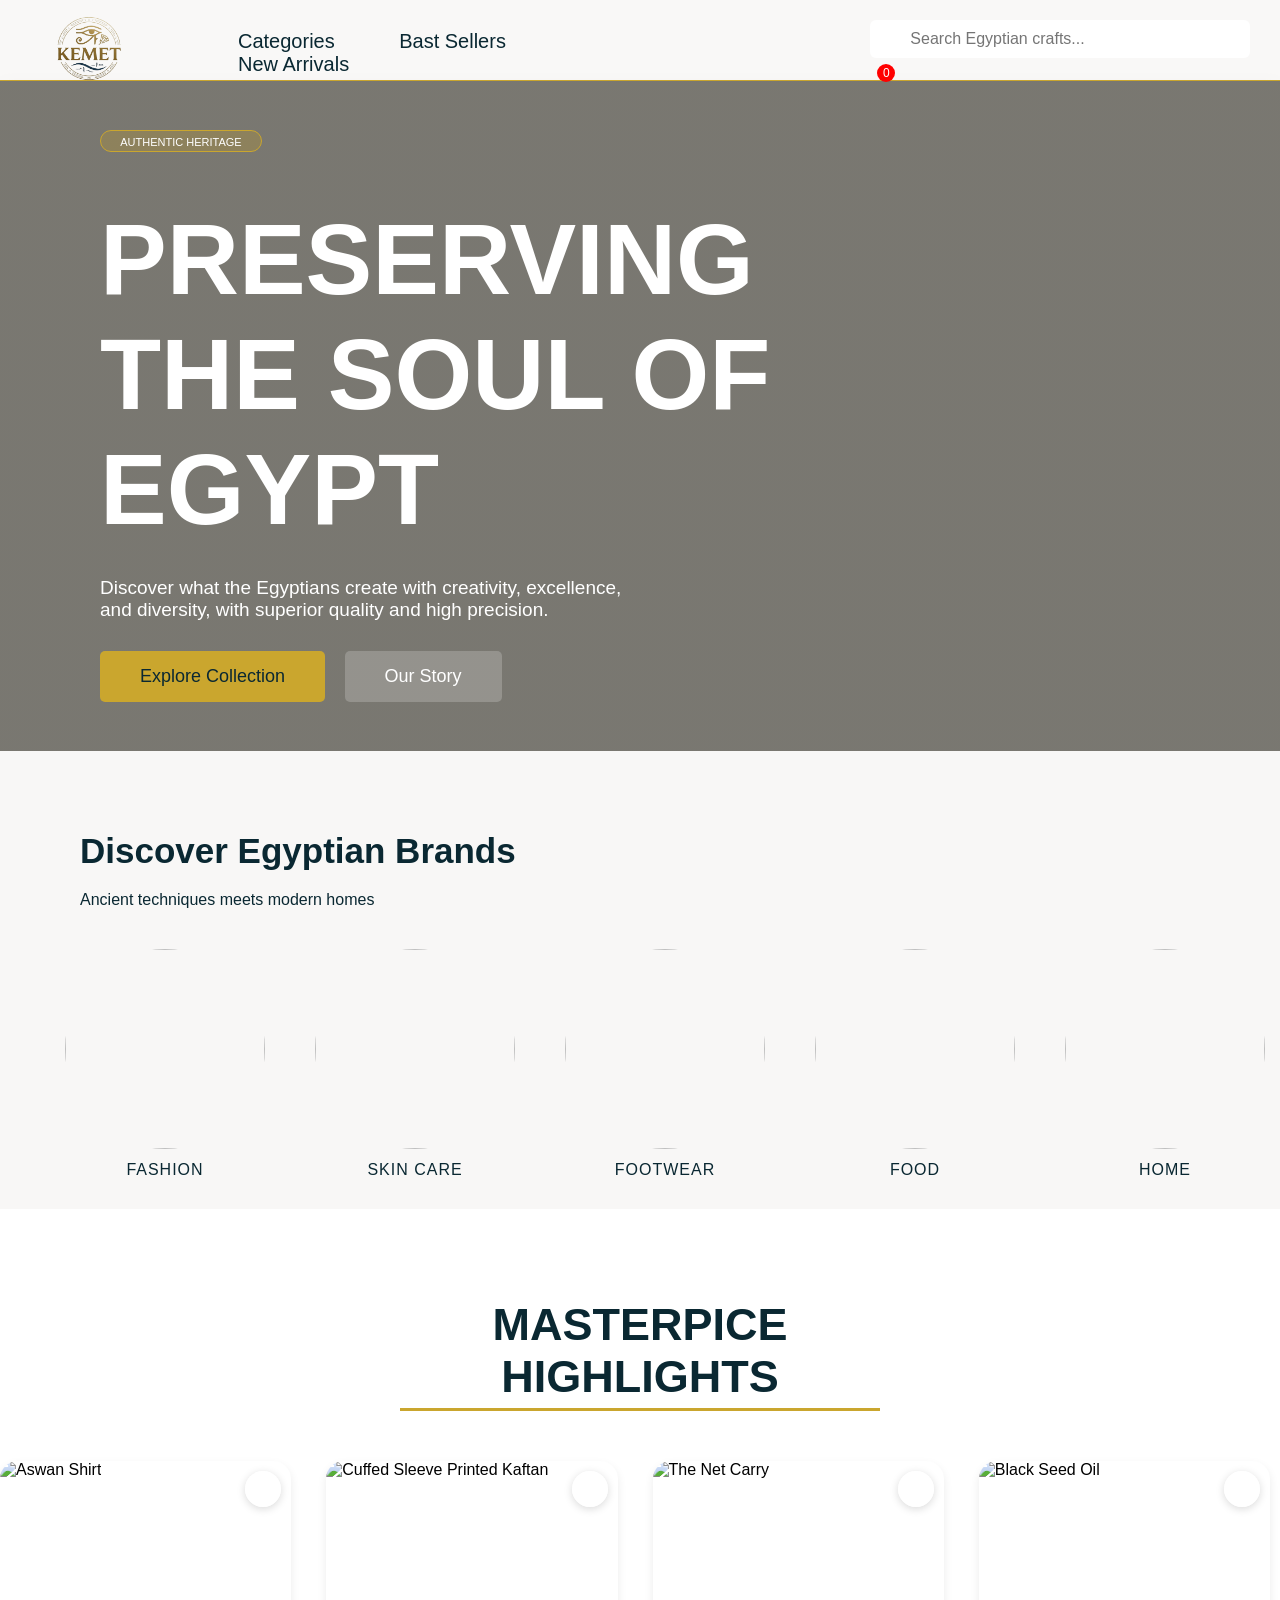
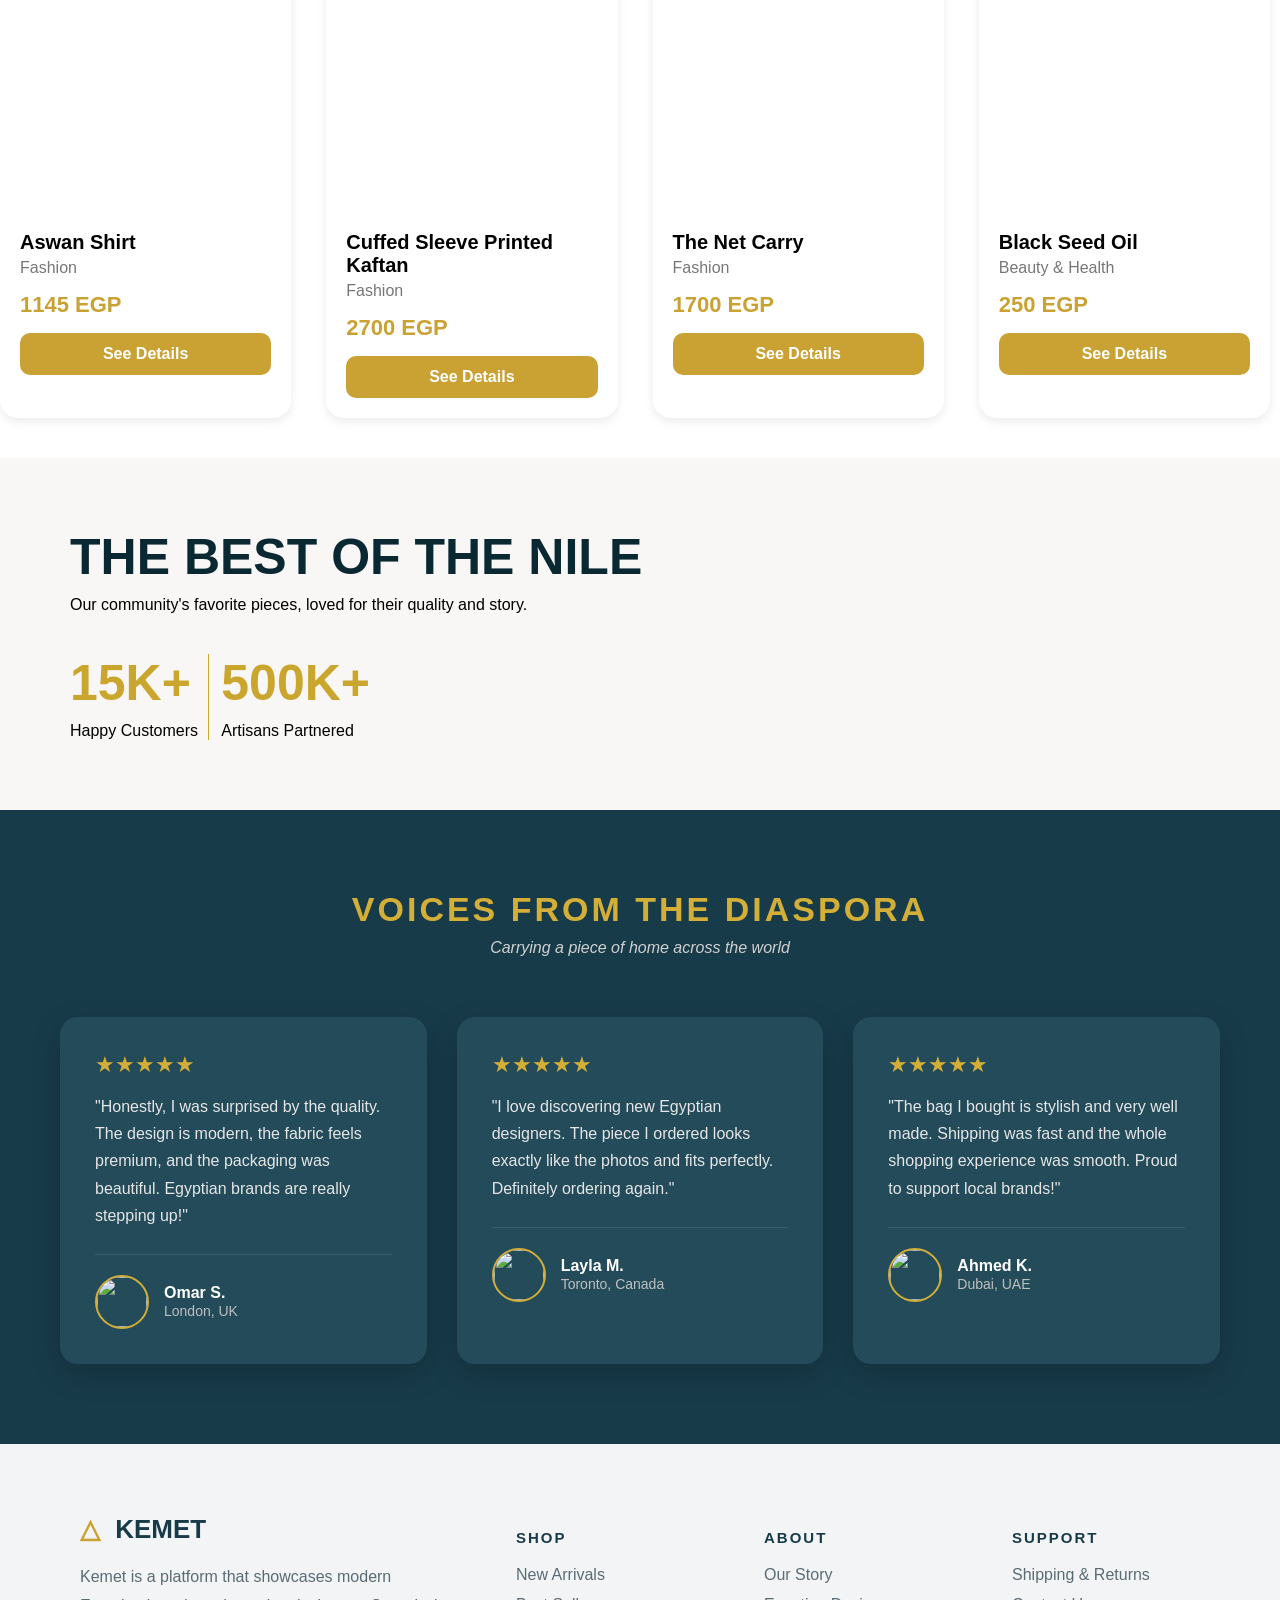
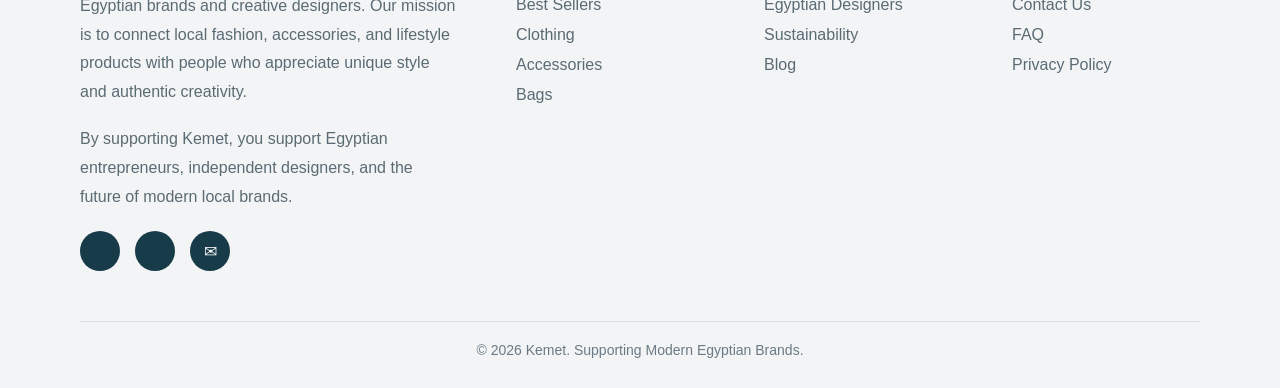
==== HTMLs/index.html @ b47999d3 "link wish list with home" ====
<!DOCTYPE html>
<html lang="en">

<head>
    <meta charset="UTF-8">
    <meta name="viewport" content="width=device-width, initial-scale=1.0">
    <title>KEMET</title>
    <link rel="stylesheet" href="/CSSs/home-page.css">
    <link rel='stylesheet'
        href='https://cdn-uicons.flaticon.com/4.0.0/uicons-regular-rounded/css/uicons-regular-rounded.css'>
    <link rel="stylesheet" href="https://cdnjs.cloudflare.com/ajax/libs/font-awesome/7.0.1/css/all.min.css"
        integrity="sha512-2SwdPD6INVrV/lHTZbO2nodKhrnDdJK9/kg2XD1r9uGqPo1cUbujc+IYdlYdEErWNu69gVcYgdxlmVmzTWnetw=="
        crossorigin="anonymous" referrerpolicy="no-referrer" />
</head>

<body>
    <nav class="navbar">
        <ul class="logo">
            <li><img src="/ASSESTs/555.png" alt="logo"></li>
        </ul>
        <ul class="menu">
            <li><a href="#categories">Categories</a></li>
            <li><a href="#masterpice-id">Bast Sellers</a></li>
            <li><a href="/HTMLs/newArrivals.html">New Arrivals</a></li>
        </ul>
        <ul class="icon">
            <li class="search">
                <i class="fi fi-rr-search"></i>
                <input type="text" placeholder="Search Egyptian crafts...">
            </li>
            <li class="favorite">
                <a href="/HTMLs/whishlistPage.html" class="icon-link">
                    <i class="fi fi-rr-heart"></i>
                    <span id="wishlist-count">0</span>
                </a>
            </li>
            <li class="shopping_cart">
                <a href="/HTMLs/" class="icon-link">
                    <i class="fi fi-rr-shopping-cart"></i>
                    <!-- <span id="wishlist-count">0</span> -->
                </a>
            </li>
        </ul>
    </nav>
    <main>
        <section class="hero">
            <div class="hero-content">
                <p class="hero-p1">AUTHENTIC HERITAGE</p>
                <h1>PRESERVING <br> THE SOUL OF <br> EGYPT</h1>
                <p class="hero-p2">
                    Discover what the Egyptians create with creativity, excellence,<br>
                    and diversity, with superior quality and high precision.
                </p>
                <a href="/HTMLs/Product.html"><button class="primary-btn">Explore Collection </button></a>
                <a href="/HTMLs/AboutUs.html"><button class="secondary-btn">Our Story</button></a>
            </div>
        </section>
        <section class="category" id="categories">
            <div class="category-section-content">
                <div class="category-text">
                    <h3>Discover Egyptian Brands</h3>
                    <div class="category-content">
                        <p>Ancient techniques meets modern homes</p>
                    </div>
                </div>

                <div class="category-img" id="slider">
                    <div class="item">
                        <div class="img-box">
                            <img src="" alt="" id="fashion-category">
                        </div>
                        <p>FASHION</p>
                    </div>
                    <div class="item">
                        <div class="img-box">
                            <img src="" alt="" id="skincare-category">
                        </div>
                        <p>SKIN CARE</p>
                    </div>
                    <div class="item">
                        <div class="img-box">
                            <img src="" alt="" id="footwear-category">
                        </div>
                        <p>FOOTWEAR</p>
                    </div>
                    <div class="item">
                        <div class="img-box">
                            <img src="" alt="" id="food-category">
                        </div>
                        <p>FOOD</p>
                    </div>
                    <div class="item">
                        <div class="img-box">
                            <img src="" alt="" id="home-category">
                        </div>
                        <p>HOME</p>
                    </div>
                </div>
            </div>
        </section>
        <section class="masterpice-section" id="masterpice-id">
            <div class="masterpice-content">
                <h2>MASTERPICE HIGHLIGHTS</h2>
                <div id="products" class="products"></div>
            </div>
        </section>
        <section class="our-services">
            <div class="rate-product">
                <h2>THE BEST OF THE NILE</h2>
                <p>Our community's favorite pieces, loved for their quality and story.</p>
                <div class="number-of-services">
                    <div class="happy-customers">
                        <h2>15K+</h2>
                        <p>Happy Customers</p>
                    </div>
                    <div class="artisans-parnerd">
                        <h2>500K+</h2>
                        <p>Artisans Partnered</p>
                    </div>
                </div>
            </div>
        </section>
        <section class="testimonials">

            <div class="testimonials-header">
                <h2>VOICES FROM THE DIASPORA</h2>
                <p>Carrying a piece of home across the world</p>
            </div>
            <div class="testimonials-container">
                <div class="testimonial-card">
                    <div class="stars">★★★★★</div>
                    <p class="review">
                        "Honestly, I was surprised by the quality. The design is modern,
                        the fabric feels premium, and the packaging was beautiful.
                        Egyptian brands are really stepping up!"
                    </p>
                    <div class="user">
                        <img src="https://randomuser.me/api/portraits/men/32.jpg">
                        <div>
                            <h4>Omar S.</h4>
                            <span>London, UK</span>
                        </div>
                    </div>
                </div>
                <div class="testimonial-card">
                    <div class="stars">★★★★★</div>
                    <p class="review">
                        "I love discovering new Egyptian designers. The piece I ordered
                        looks exactly like the photos and fits perfectly.
                        Definitely ordering again."
                    </p>
                    <div class="user">
                        <img src="https://randomuser.me/api/portraits/women/44.jpg">
                        <div>
                            <h4>Layla M.</h4>
                            <span>Toronto, Canada</span>
                        </div>
                    </div>
                </div>
                <div class="testimonial-card">
                    <div class="stars">★★★★★</div>
                    <p class="review">
                        "The bag I bought is stylish and very well made.
                        Shipping was fast and the whole shopping experience
                        was smooth. Proud to support local brands!"
                    </p>
                    <div class="user">
                        <img src="https://randomuser.me/api/portraits/men/75.jpg">
                        <div>
                            <h4>Ahmed K.</h4>
                            <span>Dubai, UAE</span>
                        </div>
                    </div>
                </div>
            </div>
        </section>
    </main>
    <footer class="footer">
        <div class="footer-container">
            <div class="footer-brand">
                <h2 class="logo">
                    <span class="logo-icon">△</span>
                    KEMET
                </h2>
                <p>
                    Kemet is a platform that showcases modern Egyptian brands
                    and creative designers. Our mission is to connect local
                    fashion, accessories, and lifestyle products with people
                    who appreciate unique style and authentic creativity.
                </p>
                <p>
                    By supporting Kemet, you support Egyptian entrepreneurs,
                    independent designers, and the future of modern local brands.
                </p>
                <div class="social-icons">
                    <a href="#"><i class="fa-brands fa-facebook"></i></a>
                    <a href="#"><i class="fa-brands fa-instagram"></i></a>
                    <a href="#">✉</a>
                </div>
            </div>
            <div class="footer-links">
                <h3>SHOP</h3>
                <a href="#">New Arrivals</a>
                <a href="#">Best Sellers</a>
                <a href="#">Clothing</a>
                <a href="#">Accessories</a>
                <a href="#">Bags</a>
            </div>
            <div class="footer-links">
                <h3>ABOUT</h3>
                <a href="#">Our Story</a>
                <a href="#">Egyptian Designers</a>
                <a href="#">Sustainability</a>
                <a href="#">Blog</a>
            </div>
            <div class="footer-links">
                <h3>SUPPORT</h3>
                <a href="#">Shipping & Returns</a>
                <a href="#">Contact Us</a>
                <a href="#">FAQ</a>
                <a href="#">Privacy Policy</a>
            </div>
        </div>
        <div class="footer-bottom">
            © 2026 Kemet. Supporting Modern Egyptian Brands.
        </div>
    </footer>

    <script src=""></script>

    <script src="/SCRIPTs/whishlist.js"></script>
    <script src="/SCRIPTs/home-page.js"></script>
</body>

</html>
---- CSSs/home-page.css ----
* {
    margin: 0px;
    padding: 0px;
    font-family: Manrope, sans-serif;
}

.navbar {
    position: sticky;
    top: 0;
    z-index: 1000;
    display: flex;
    width: 100%;
    height: 80px;
    justify-content: flex-start;
    border-bottom: .1px solid #CAA62E;
    background: rgba(248, 247, 246, 0.8);
    backdrop-filter: blur(6px);
    -webkit-backdrop-filter: blur(6px);
}

.navbar ul {

    list-style: none;
}

.navbar li {
    display: inline-block;
}

.navbar img {
    width: 178px;
}

.menu {
    padding-top: 30px;
}

.menu li {
    margin-left: 60px;
    font-size: 20px;
    cursor: pointer;
}

.menu a {
    text-decoration: none;
    color: rgba(10, 40, 50);

    &:hover {
        color: #CAA62E;
    }
}

.icon {
    padding-top: 20px;
    margin-left: 200px;
}

.search {
    position: relative;
}

.search i {
    position: absolute;
    margin: 11px 10px;
    font-size: 16px;
    color: #757579;
}

.search input {
    padding: 10px 40px 10px 40px;
    outline: none;
    border: none;
    border-radius: 6px;
    font-size: 16px;
    width: 300px;

    &:focus {
        border: 1px solid #CAA62E;
    }
}

.favorite {
    padding: 0px 15px 0px;
    cursor: pointer;
    font-size: 22px;

    &:hover {
        color: #CAA62E;
    }
}

.icon-link {
    text-decoration: none;
    color: black;
    position: relative;
    font-size: 24px;
    cursor: pointer;
}

#wishlist-count{
    position: absolute;
    top: -8px;
    right: -10px;

    background: red;
    color: white;

    width: 18px;
    height: 18px;

    font-size: 12px;
    border-radius: 50%;

    display: flex;
    align-items: center;
    justify-content: center;
}

.shopping_cart {
    cursor: pointer;
    font-size: 22px;

    &:hover {
        color: #CAA62E;
    }
}

.hero {
    background: linear-gradient(rgba(32, 29, 18, 0.6),
            rgba(32, 29, 18, 0.6)),
        url('https://lh3.googleusercontent.com/aida-public/[base64]');
    background-size: cover;
    background-position: center;
    display: flex;
    align-items: center;
    color: white;
    width: 100%;
    height: 670px;
}

.hero-content {
    padding-left: 100px;
}

.hero-p1 {
    display: inline-block;
    border: 0.8px solid #CAA62E;
    padding: 5px;
    font-size: 11px;
    margin-bottom: 50px;
    border-radius: 20px;
    background: rgba(218, 170, 13, 0.2);
    height: 10px;
    width: 150px;
    text-align: center;
}

.hero-content h1 {
    font-size: 100px;
}

.hero-p2 {
    padding: 30px 0px 30px 0px;
    font-size: 19px;
}

.primary-btn {
    padding: 15px 40px;
    background: #CAA62E;
    border: none;
    border-radius: 5px;
    color: rgba(10, 40, 50);
    margin-right: 15px;
    font-size: 18px;

    &:hover {
        box-shadow: 1px 1px 8px #CAA62E;
    }
}

.secondary-btn {
    padding: 15px 40px;
    background: rgba(255, 255, 255, 0.2);
    border: none;
    border-radius: 5px;
    font-size: 18px;
    color: white;

    &:hover {
        background: rgba(255, 255, 255, 0.4);
    }
}

.category {
    width: 100%;
    color: rgba(10, 40, 50);
    background: #F8F7F6;
    padding-block: 30px;
}

.category-text {
    padding: 50px 80px 20px 80px;
}

.category-text h3 {
    font-size: 35px;
}

.category-content {
    display: flex;
    justify-content: space-between;
    padding-top: 20px;
}

.category-img {
    display: flex;
    gap: 35px;
    overflow-x: auto;
    scroll-behavior: smooth;
    padding-left: 50px;
    justify-content: space-evenly;
}

.category-img::-webkit-scrollbar {
    display: none;
}

.item {
    padding-top: 20px;
    text-align: center;
    cursor: pointer;
    transition: 0.3s;
}

.img-box {
    width: 200px;
    height: 200px;
    border-radius: 50%;
    overflow: hidden;
    margin: auto;
    position: relative;
    transition: 0.3s;
}

.img-box img {
    width: 100%;
    height: 100%;
    object-fit: cover;
    transition: 0.4s ease;
}

.item:hover {
    transform: translateY(-6px);
    color: #CAA62E;
}

.item:hover .img-box {
    box-shadow: 0 10px 25px rgba(0, 0, 0, 0.2);
}

.item:hover img {
    transform: scale(1.2);
}

.item:hover .img-box::after {
    opacity: 1;
    transform: scale(1);
}

.item p {
    margin-top: 12px;
    font-weight: 500;
    letter-spacing: 1px;
}

.masterpice-content {
    padding: 40px 0;
}

.card {
    margin-right: 10px;
    background: white;
    border-radius: 18px;
    overflow: hidden;
    box-shadow: 0 4px 10px rgba(0, 0, 0, 0.08);
    transition: all .3s ease;
}

.card:hover {
    transform: translateY(-8px);
    box-shadow: 0 15px 35px rgba(0, 0, 0, 0.15);
}

.card-img {
    position: relative;
    height: 350px;
    overflow: hidden;
}

.card-img img {
    width: 100%;
    height: 100%;
    object-fit: cover;
}

.wishlist-btn {
    position: absolute;
    top: 10px;
    right: 10px;

    background: rgba(255, 255, 255, 0.9);
    border: none;
    border-radius: 50%;

    width: 36px;
    height: 36px;

    display: flex;
    align-items: center;
    justify-content: center;

    cursor: pointer;

    box-shadow: 0 2px 8px rgba(0, 0, 0, 0.15);

    transition: all 0.25s ease;
}

.wishlist-btn i {
    font-size: 18px;
    color: #444;
    transition: transform 0.2s ease, color 0.2s ease;
}

.wishlist-btn:hover {
    transform: scale(1.1);
}

.wishlist-btn:hover i {
    color: #e63946;
}

.wishlist-btn.active i {
    color: #e63946;
}

.wishlist-btn.animate i {
    animation: heartPop 0.4s ease;
}

@keyframes heartPop {

    0% {
        transform: scale(1);
    }

    50% {
        transform: scale(1.5);
    }

    100% {
        transform: scale(1);
    }
}

.card-body {
    padding: 20px;
}

.card-body h3 {
    margin: 0;
    font-size: 20px;
}

.category-product {
    color: #777;
    margin: 5px 0 15px;
}



.price {
    color: #caa233;
    font-size: 22px;
    font-weight: bold;
}

.cart-btn {
    width: 100%;
    margin-top: 15px;
    padding: 12px;
    background: #caa233;
    color: white;
    border: none;
    border-radius: 10px;
    font-size: 16px;
    cursor: pointer;
    font-weight: bold;
}

.cart-btn:hover {
    background: #b8942a;
}

.products-header {
    text-align: center;
    padding-bottom: 25px;
}

.products-header h1 {
    font-size: 28px;
}

.products {
    display: grid;
    grid-template-columns: repeat(4, 1fr);
    gap: 25px;
}

.masterpice-content h2 {
    text-align: center;
    font-size: 45px;
    margin: 50px 400px 50px 400px;
    color: rgb(10, 40, 50);
    border-bottom: 3px solid #CAA62E;
    padding-bottom: 5px;
}

html {
    scroll-behavior: smooth;
}

.our-services {
    background: #F8F7F6;
    padding: 70px;
}

.rate-product h2 {
    color: rgb(10, 40, 50);
    font-size: 50px;
    margin-bottom: 10px;
}

.number-of-services {
    width: 300px;
    display: flex;
    justify-content: space-between;
    margin-top: 40px;
}

.happy-customers {
    padding-right: 10px;
    border-right: 1px solid #CAA62E;
}

.number-of-services h2 {
    color: #CAA62E;
}

.testimonials {
    background: #183B4A;
    padding: 80px 60px;
    color: white;
}


.testimonials-header {
    text-align: center;
    margin-bottom: 60px;
}

.testimonials-header h2 {
    color: #d4af37;
    letter-spacing: 3px;
    font-size: 34px;
}

.testimonials-header p {
    margin-top: 10px;
    color: #d0d0d0;
    font-style: italic;
}

.testimonials-container {
    display: grid;
    grid-template-columns: repeat(3, 1fr);
    gap: 30px;
}


.testimonial-card {
    background: #234b5a;
    padding: 35px;
    border-radius: 18px;
    box-shadow: 0 10px 30px rgba(0, 0, 0, 0.2);
    transition: 0.3s;
}

.testimonial-card:hover {
    transform: translateY(-10px);
    box-shadow: 0 20px 40px rgba(0, 0, 0, 0.35);
}

.stars {
    color: #d4af37;
    font-size: 22px;
    margin-bottom: 15px;
}

.review {
    line-height: 1.7;
    color: #e6e6e6;
    margin-bottom: 25px;
}

.user {
    display: flex;
    align-items: center;
    gap: 15px;
    border-top: 1px solid rgba(255, 255, 255, 0.1);
    padding-top: 20px;
}

.user img {
    width: 50px;
    height: 50px;
    border-radius: 50%;
    border: 2px solid #d4af37;
}

.user h4 {
    margin: 0;
}

.user span {
    font-size: 14px;
    color: #bfbfbf;
}

.footer {
    background: #f2f4f5;
    padding: 70px 80px 30px 80px;
}

.footer-container {
    display: grid;
    grid-template-columns: 2fr 1fr 1fr 1fr;
    gap: 60px;
}

.logo {
    color: #183B4A;
    font-size: 26px;
}

.logo-icon {
    color: #caa233;
    margin-right: 8px;
}

.footer-brand p {
    color: #5b6b74;
    line-height: 1.8;
    margin: 18px 0;
}

.footer-links h3 {
    padding-top: 15px;
    color: #183B4A;
    margin-bottom: 20px;
    letter-spacing: 2px;
    font-size: 15px;
}

.footer-links a {
    display: block;
    color: #5b6b74;
    margin-bottom: 12px;
    text-decoration: none;
    transition: .3s;
}

.footer-links a:hover {
    color: #caa233;
    padding-left: 6px;
}

.social-icons {
    display: flex;
    gap: 15px;
    margin-top: 20px;
}

.social-icons a {
    width: 40px;
    height: 40px;
    background: #183B4A;
    color: white;
    display: flex;
    align-items: center;
    justify-content: center;
    border-radius: 50%;
    text-decoration: none;
    transition: .3s;
}

.social-icons a:hover {
    background: #caa233;
}

.footer-bottom {
    text-align: center;
    margin-top: 50px;
    padding-top: 20px;
    border-top: 1px solid #ddd;
    color: #6b7a84;
    font-size: 14px;
}
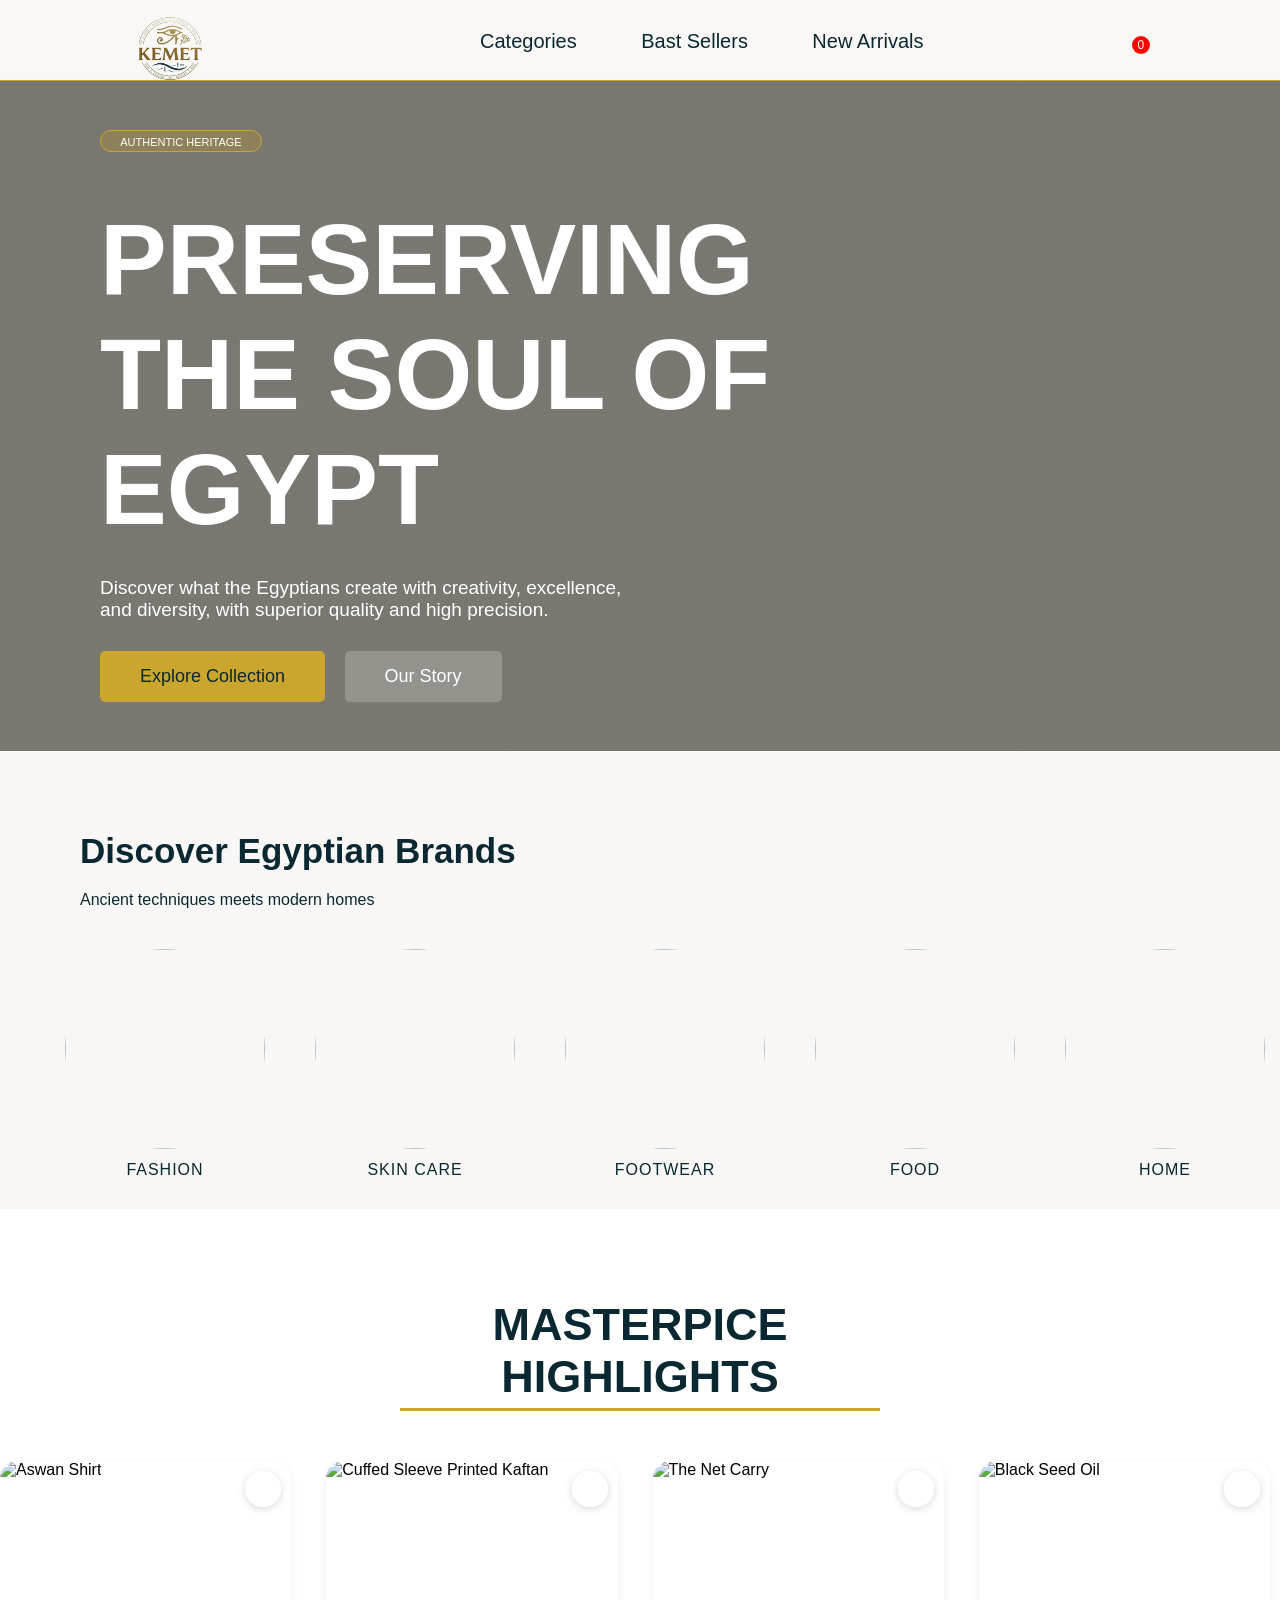
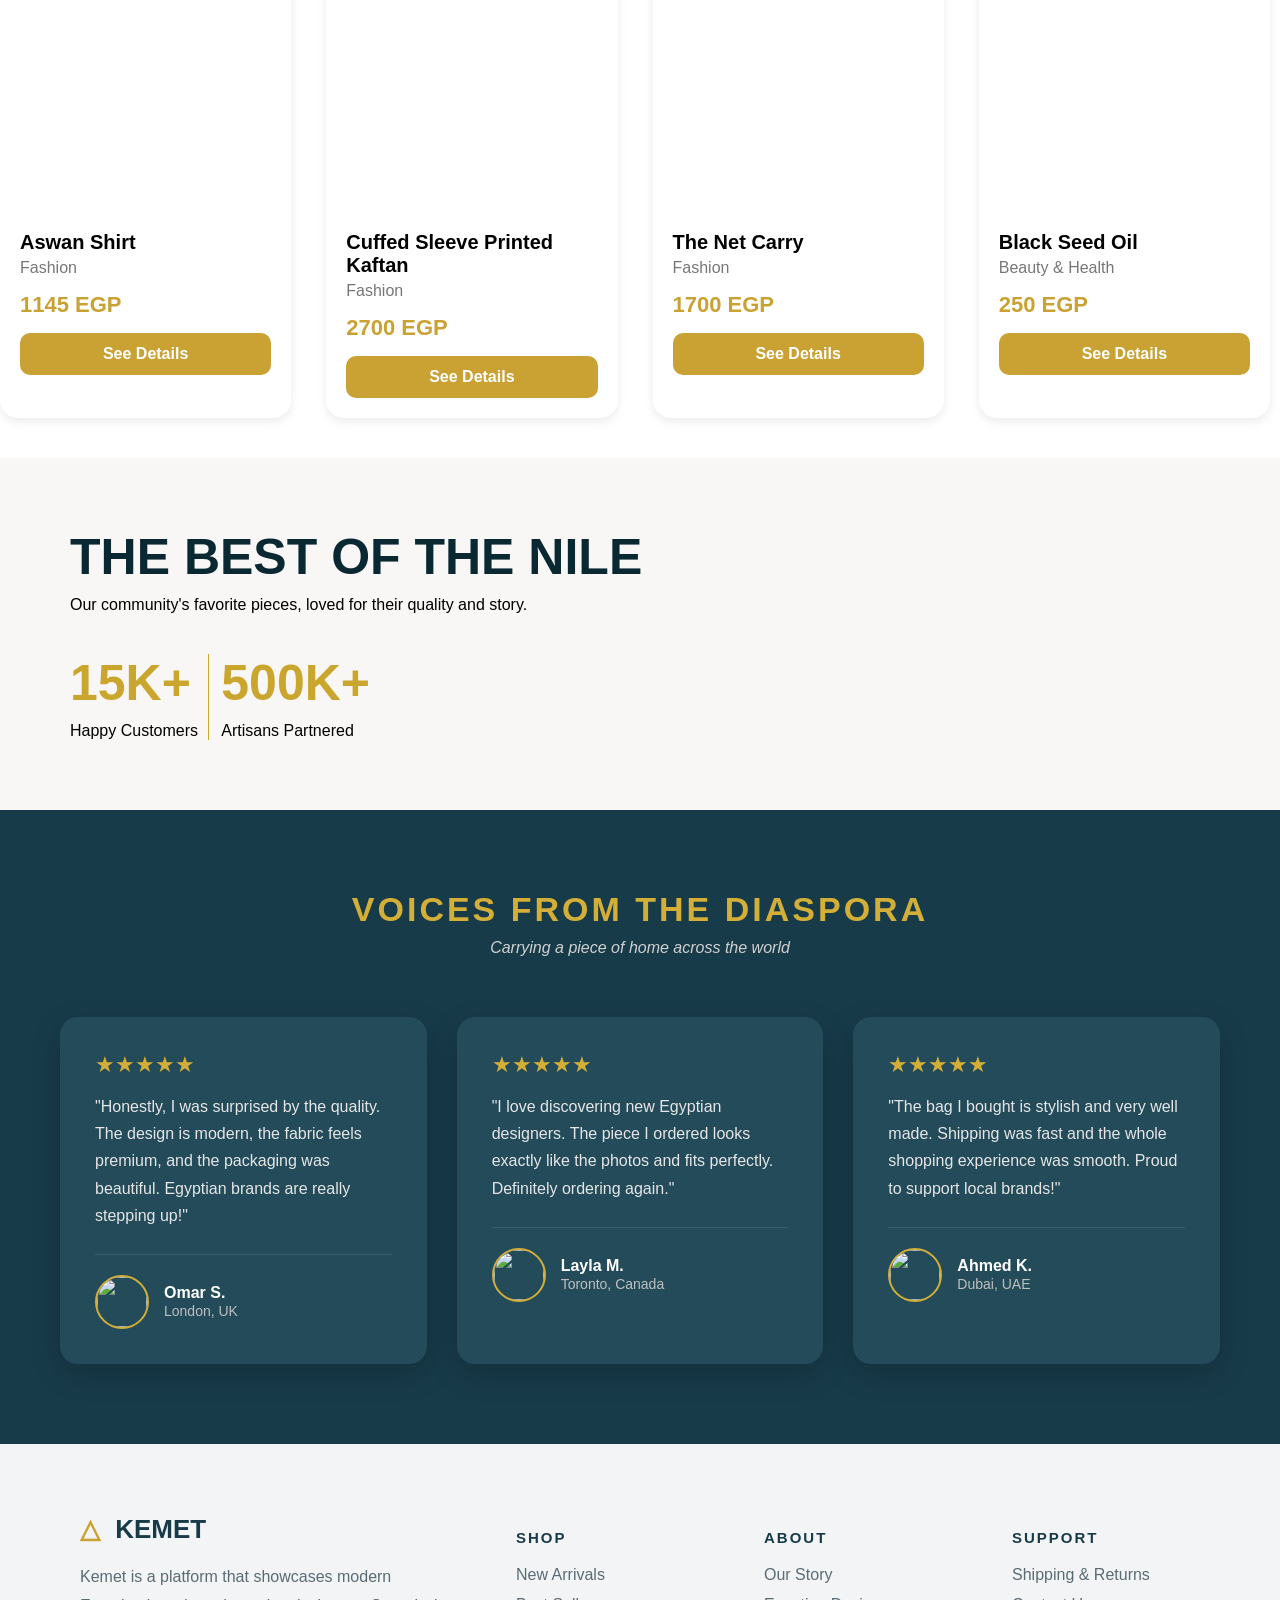
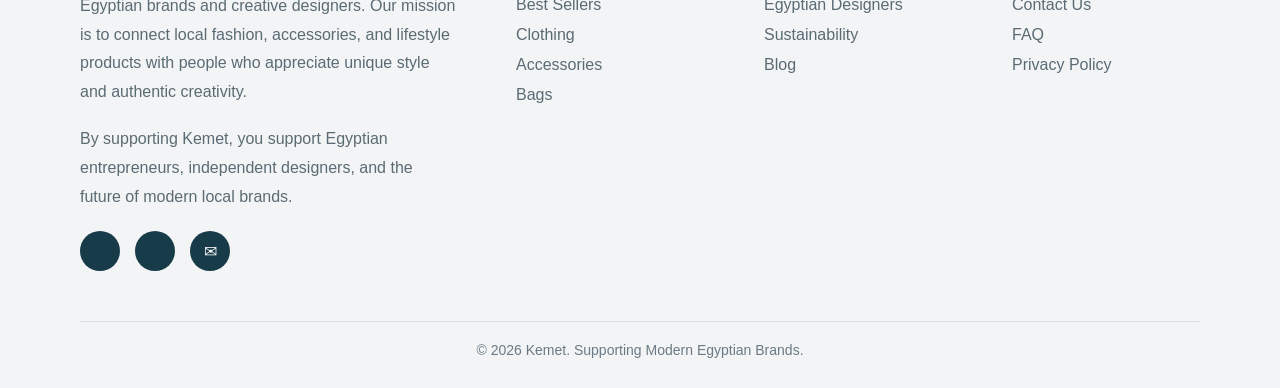
==== commit 5b072972: "edit new arrival page" ====
--- a/HTMLs/index.html
+++ b/HTMLs/index.html
@@ -24,10 +24,6 @@
             <li><a href="/HTMLs/newArrivals.html">New Arrivals</a></li>
         </ul>
         <ul class="icon">
-            <li class="search">
-                <i class="fi fi-rr-search"></i>
-                <input type="text" placeholder="Search Egyptian crafts...">
-            </li>
             <li class="favorite">
                 <a href="/HTMLs/whishlistPage.html" class="icon-link">
                     <i class="fi fi-rr-heart"></i>
--- a/CSSs/home-page.css
+++ b/CSSs/home-page.css
@@ -11,7 +11,7 @@
     display: flex;
     width: 100%;
     height: 80px;
-    justify-content: flex-start;
+    justify-content: space-around;
     border-bottom: .1px solid #CAA62E;
     background: rgba(248, 247, 246, 0.8);
     backdrop-filter: blur(6px);
@@ -51,36 +51,11 @@
 }
 
 .icon {
-    padding-top: 20px;
-    margin-left: 200px;
-}
-
-.search {
-    position: relative;
-}
-
-.search i {
-    position: absolute;
-    margin: 11px 10px;
-    font-size: 16px;
-    color: #757579;
-}
-
-.search input {
-    padding: 10px 40px 10px 40px;
-    outline: none;
-    border: none;
-    border-radius: 6px;
-    font-size: 16px;
-    width: 300px;
-
-    &:focus {
-        border: 1px solid #CAA62E;
-    }
+    padding-top: 30px;
 }
 
 .favorite {
-    padding: 0px 15px 0px;
+    padding: 0px 55px 0px;
     cursor: pointer;
     font-size: 22px;
 
@@ -97,7 +72,7 @@
     cursor: pointer;
 }
 
-#wishlist-count{
+#wishlist-count {
     position: absolute;
     top: -8px;
     right: -10px;
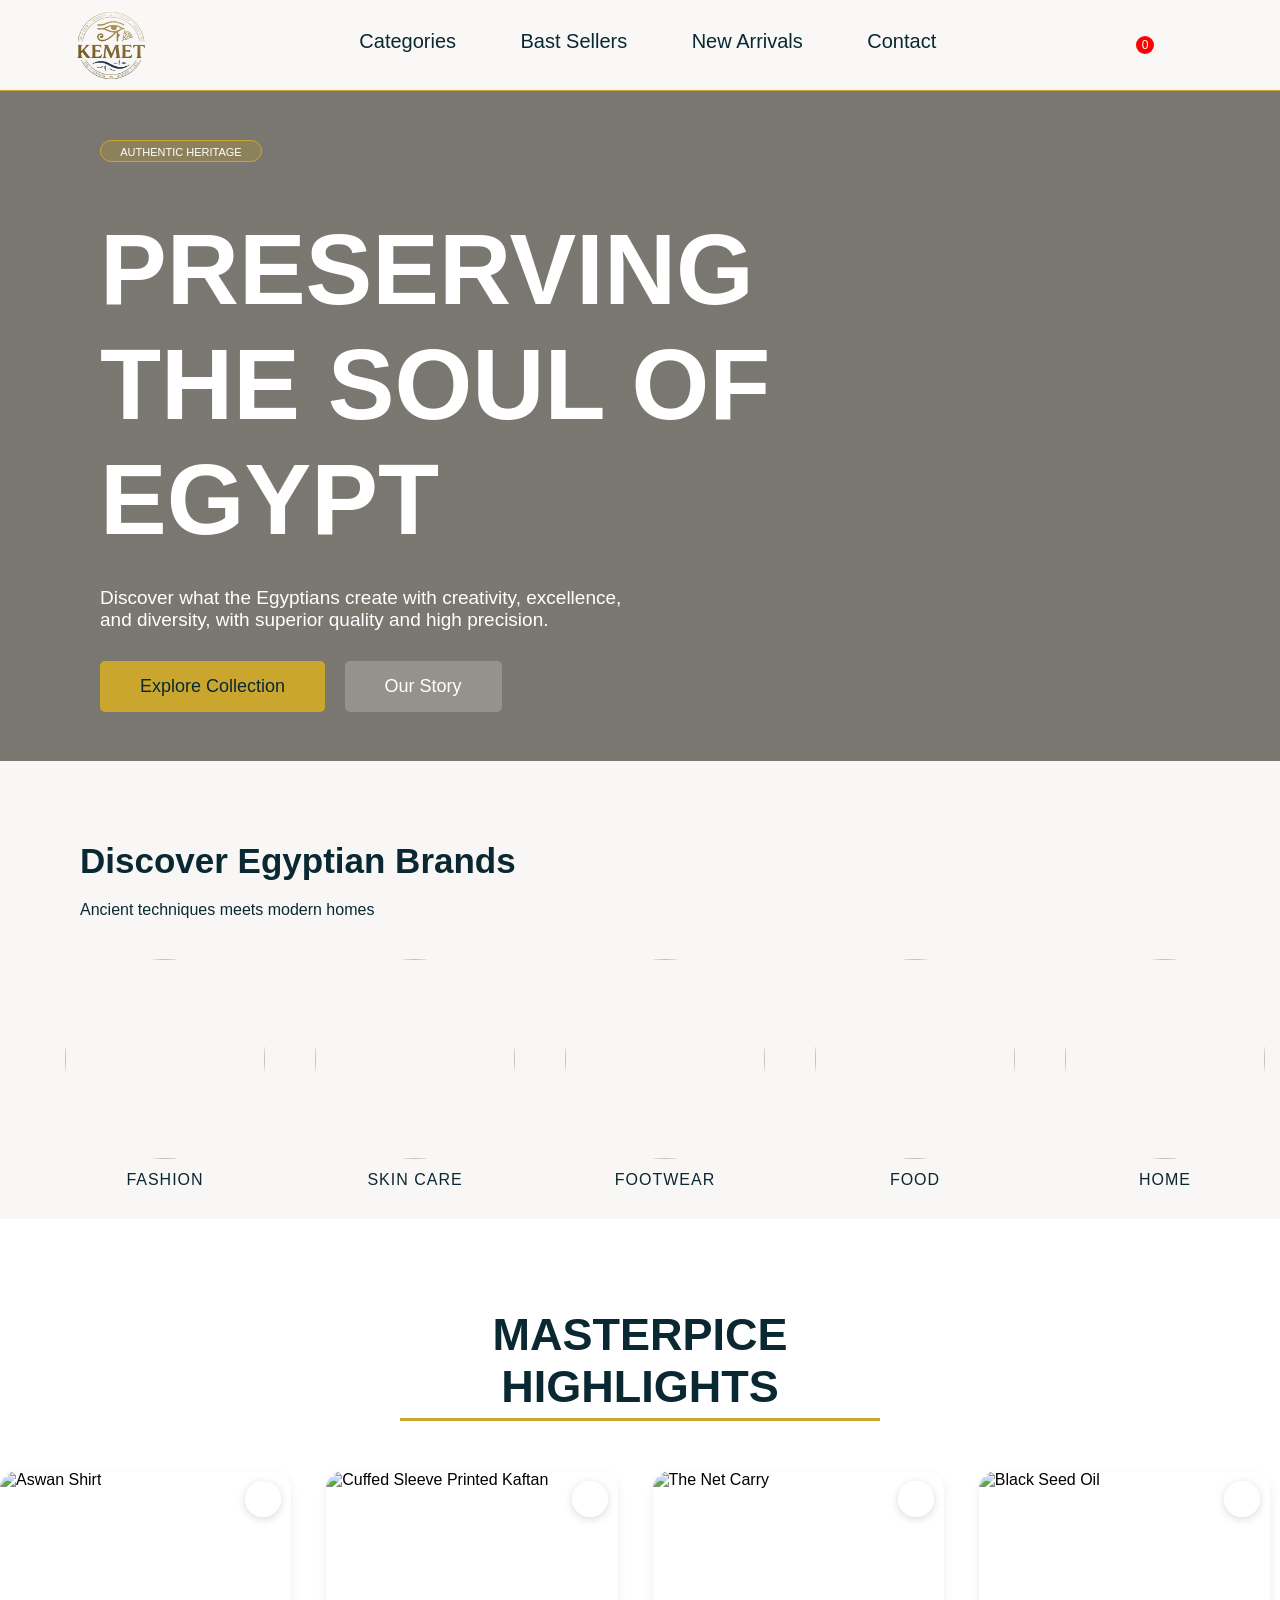
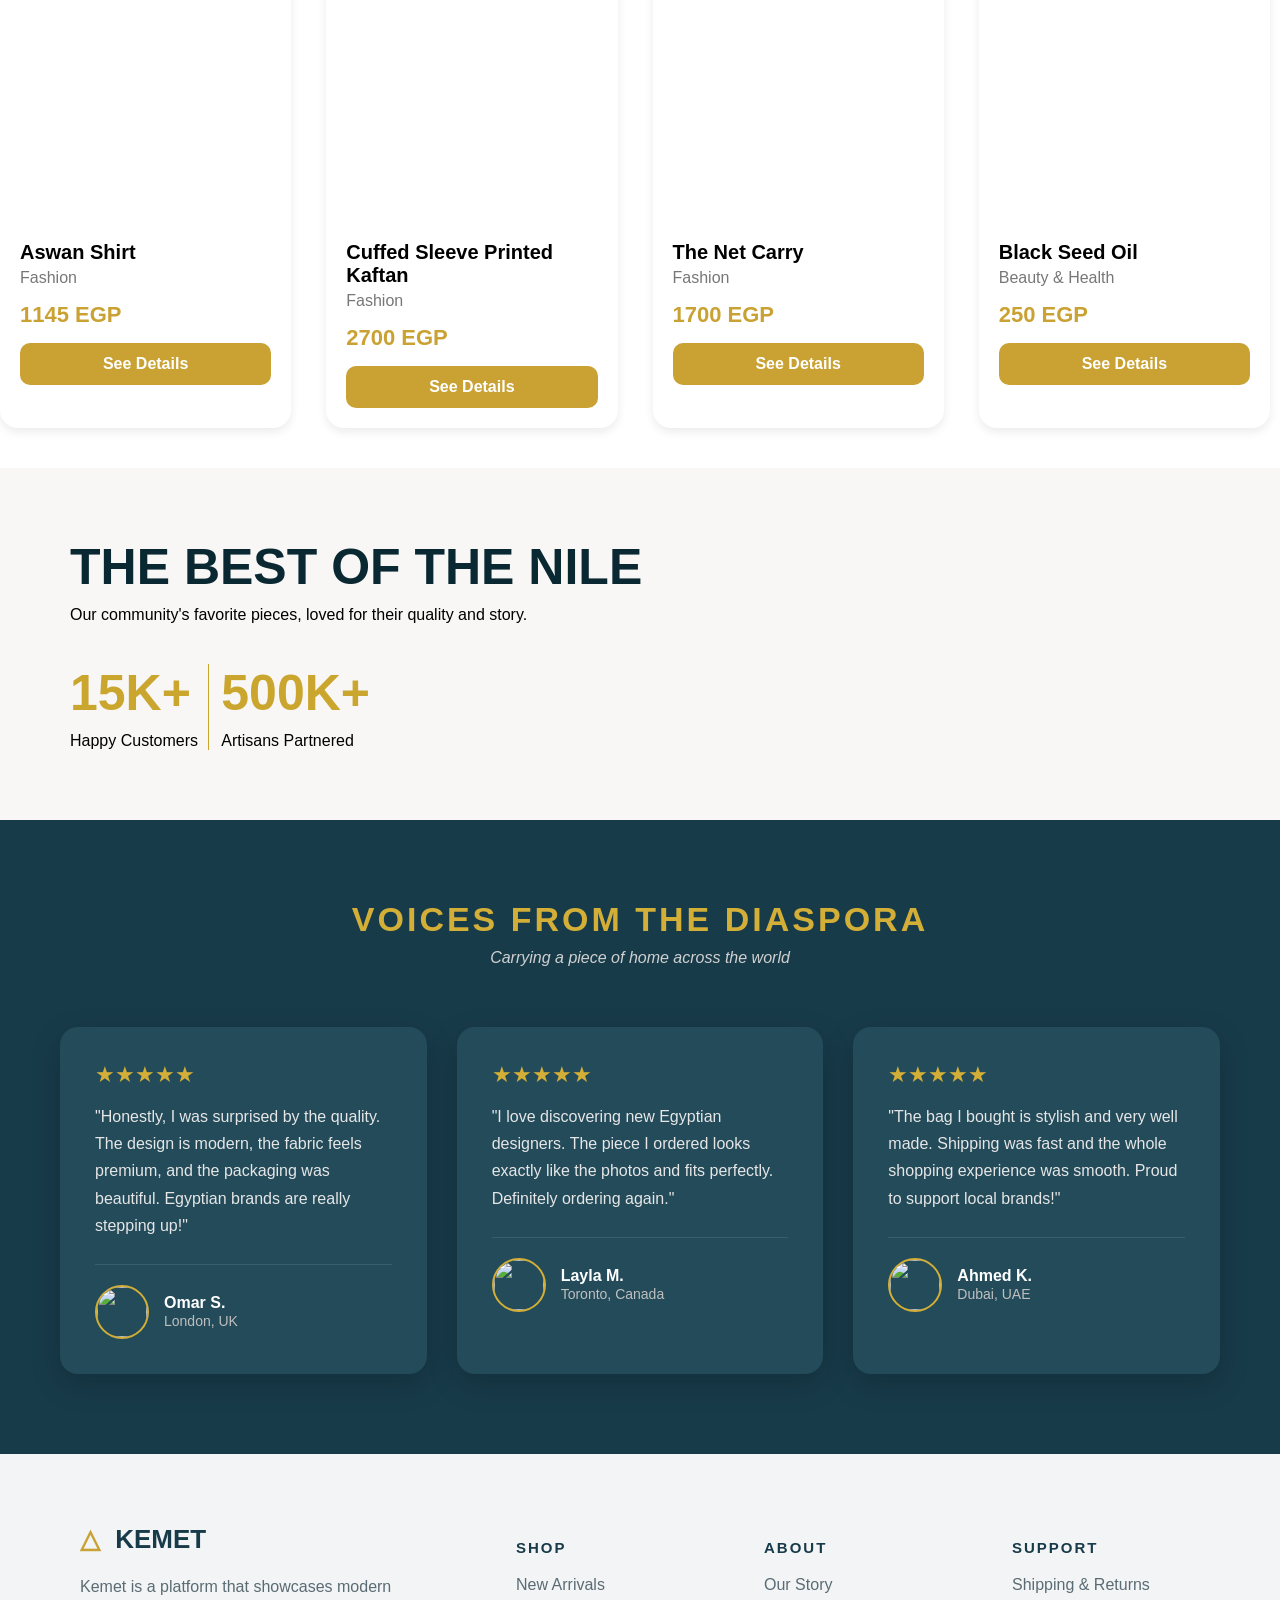
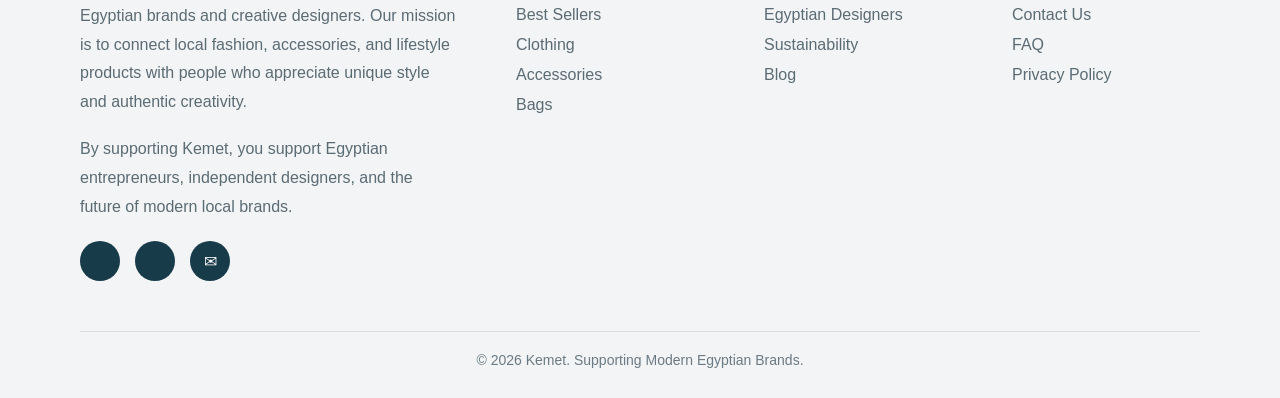
==== commit f09cc92a: "update navbar in product , new arrival and home" ====
--- a/HTMLs/index.html
+++ b/HTMLs/index.html
@@ -22,6 +22,7 @@
             <li><a href="#categories">Categories</a></li>
             <li><a href="#masterpice-id">Bast Sellers</a></li>
             <li><a href="/HTMLs/newArrivals.html">New Arrivals</a></li>
+            <li><a href="/HTMLs/">Contact</a></li>
         </ul>
         <ul class="icon">
             <li class="favorite">
@@ -31,7 +32,7 @@
                 </a>
             </li>
             <li class="shopping_cart">
-                <a href="/HTMLs/" class="icon-link">
+                <a href="/HTMLs/Cart.html" class="icon-link">
                     <i class="fi fi-rr-shopping-cart"></i>
                     <!-- <span id="wishlist-count">0</span> -->
                 </a>
--- a/CSSs/home-page.css
+++ b/CSSs/home-page.css
@@ -16,6 +16,7 @@
     background: rgba(248, 247, 246, 0.8);
     backdrop-filter: blur(6px);
     -webkit-backdrop-filter: blur(6px);
+    padding-bottom: 10px;
 }
 
 .navbar ul {
@@ -28,7 +29,8 @@
 }
 
 .navbar img {
-    width: 178px;
+    padding-top: 10px;
+    width: 70px;
 }
 
 .menu {
@@ -70,6 +72,10 @@
     position: relative;
     font-size: 24px;
     cursor: pointer;
+    
+    &:hover {
+        color: #CAA62E;
+    }
 }
 
 #wishlist-count {
@@ -95,9 +101,6 @@
     cursor: pointer;
     font-size: 22px;
 
-    &:hover {
-        color: #CAA62E;
-    }
 }
 
 .hero {
@@ -303,7 +306,7 @@
 
 .wishlist-btn i {
     font-size: 18px;
-    color: #444;
+    color: rgb(205, 8, 8);
     transition: transform 0.2s ease, color 0.2s ease;
 }
 
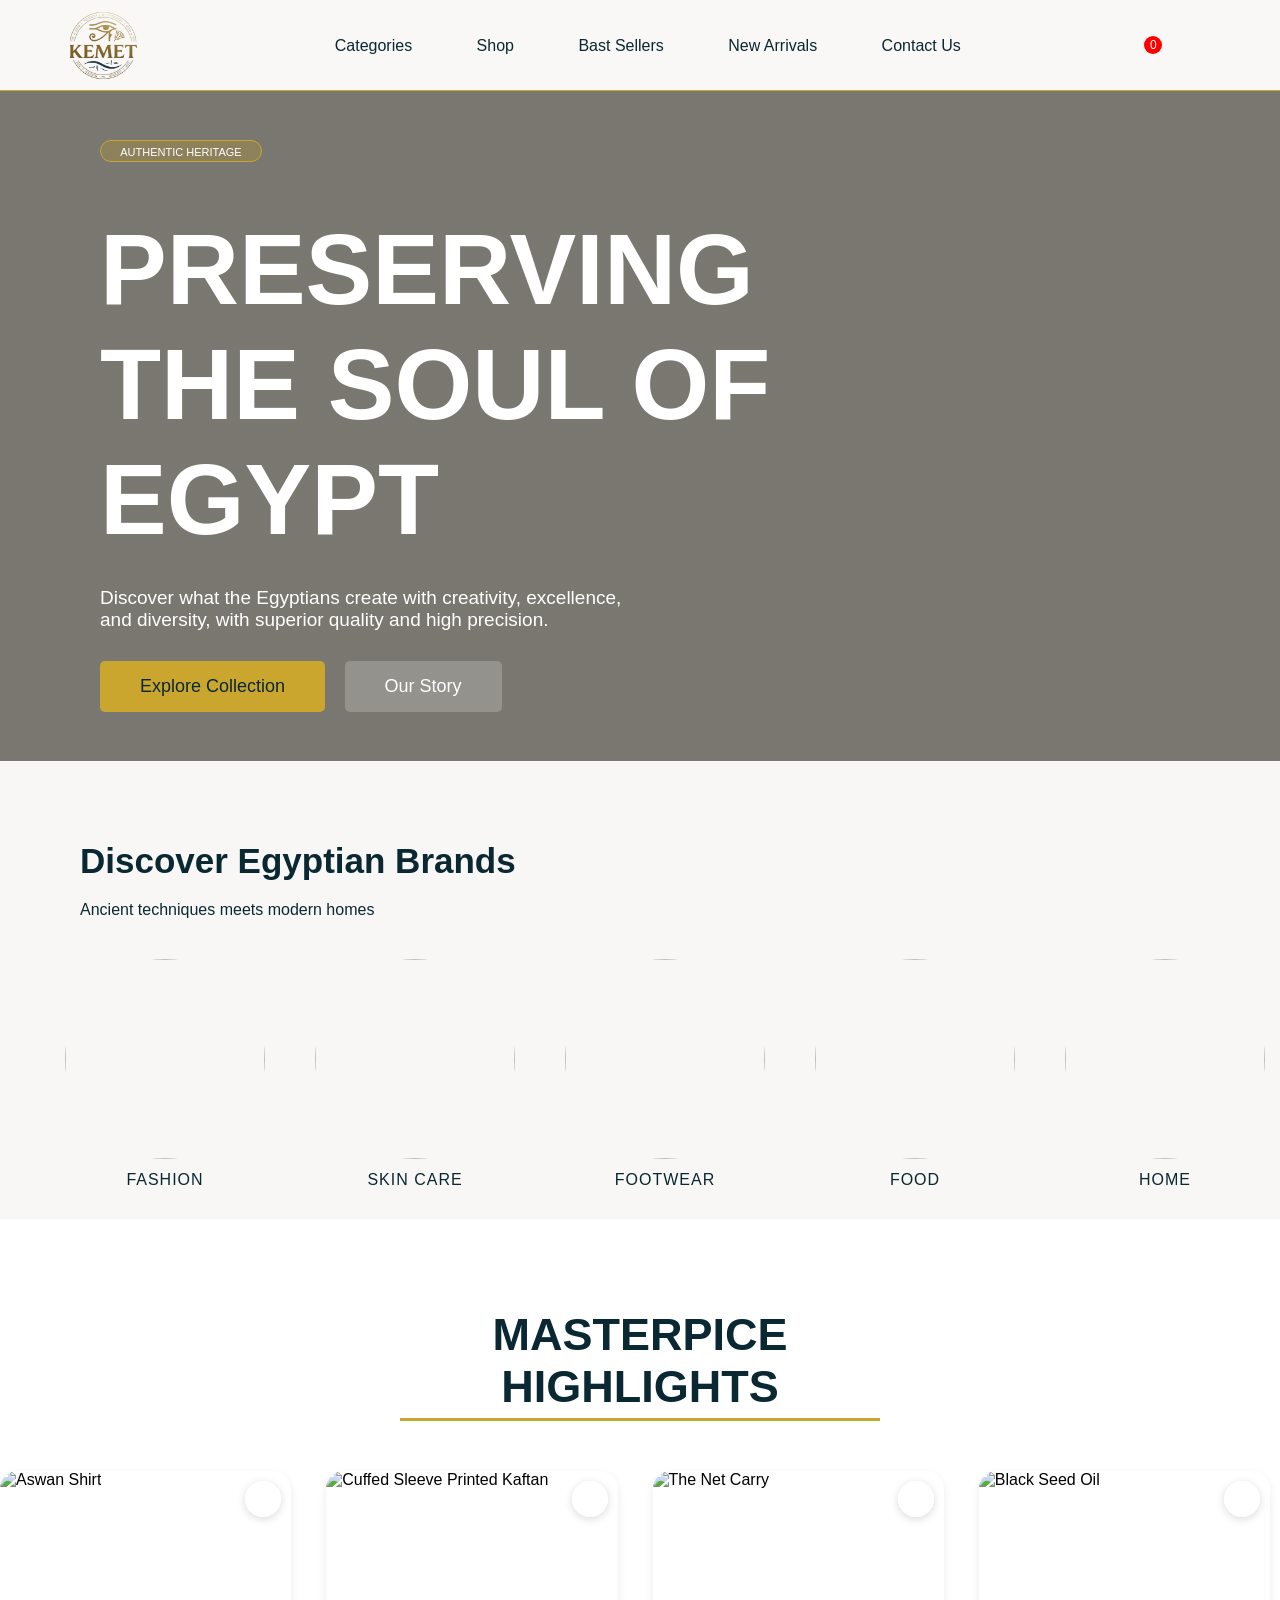
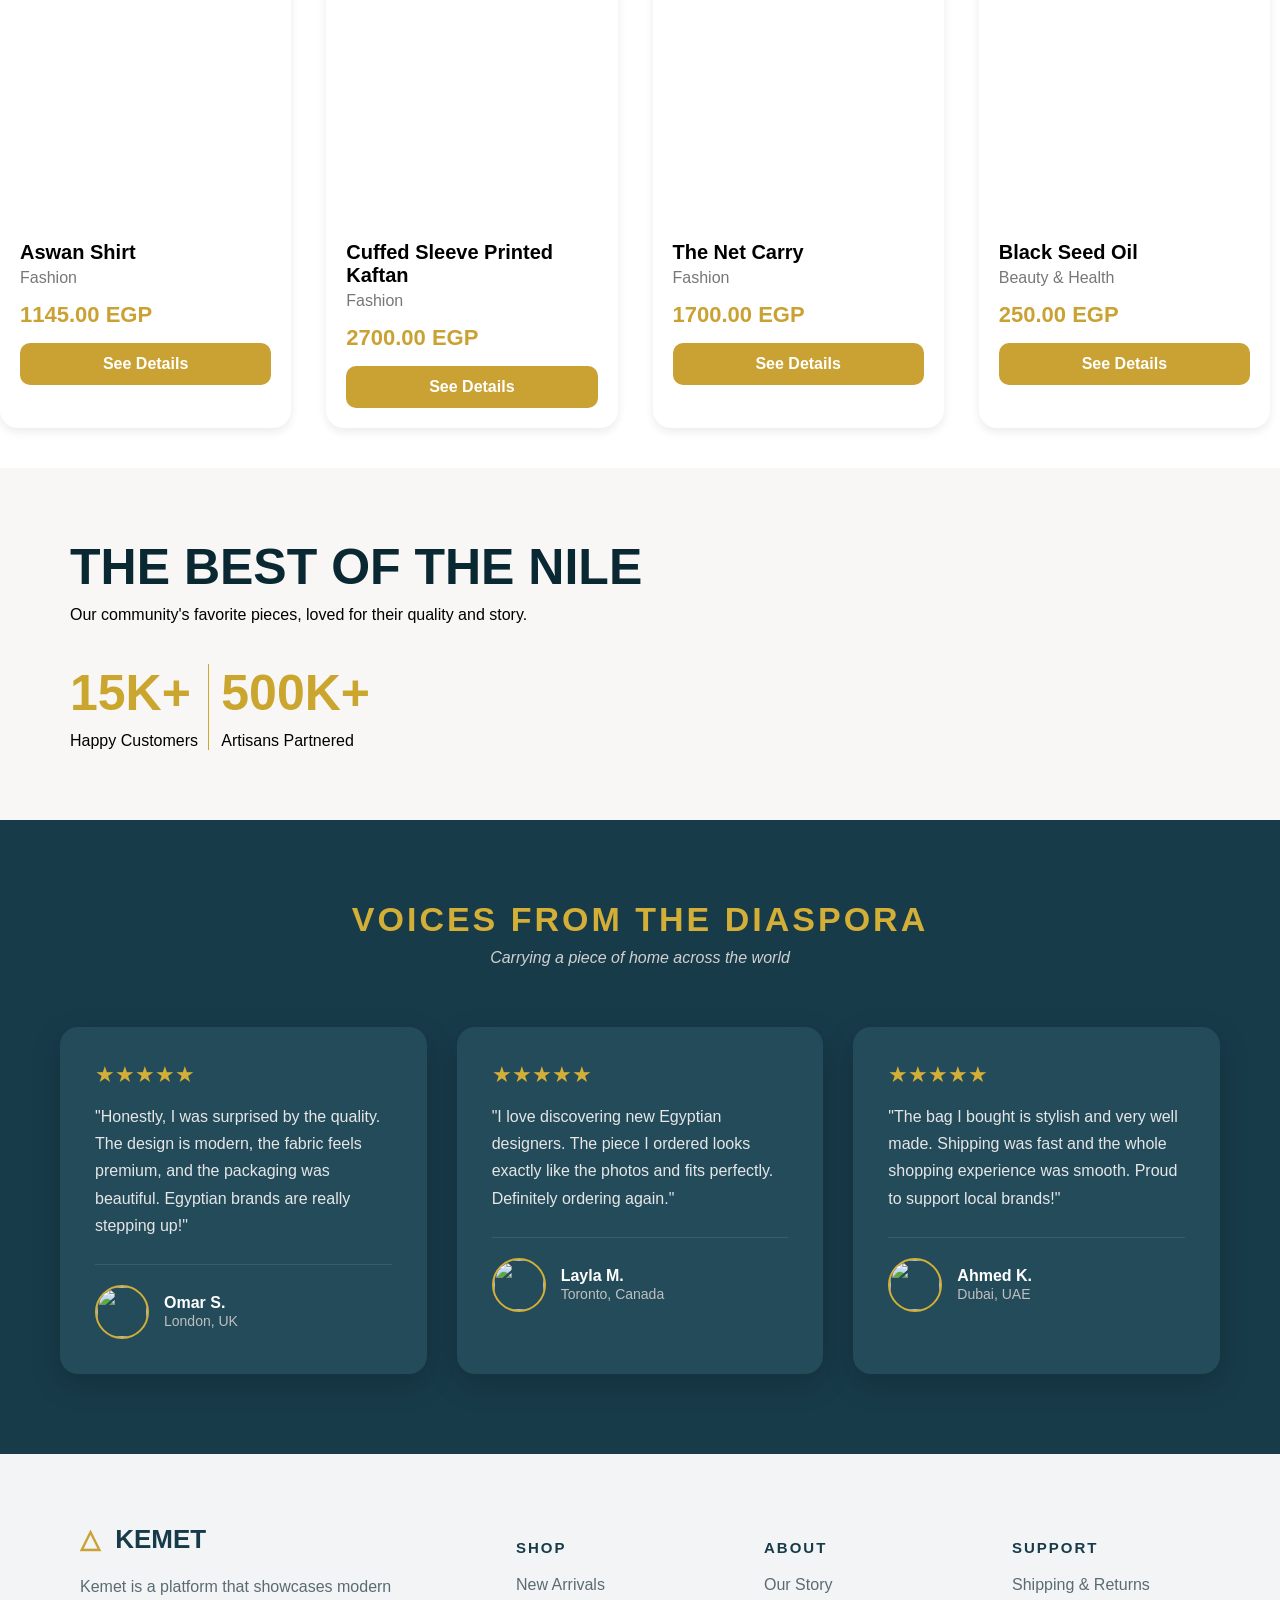
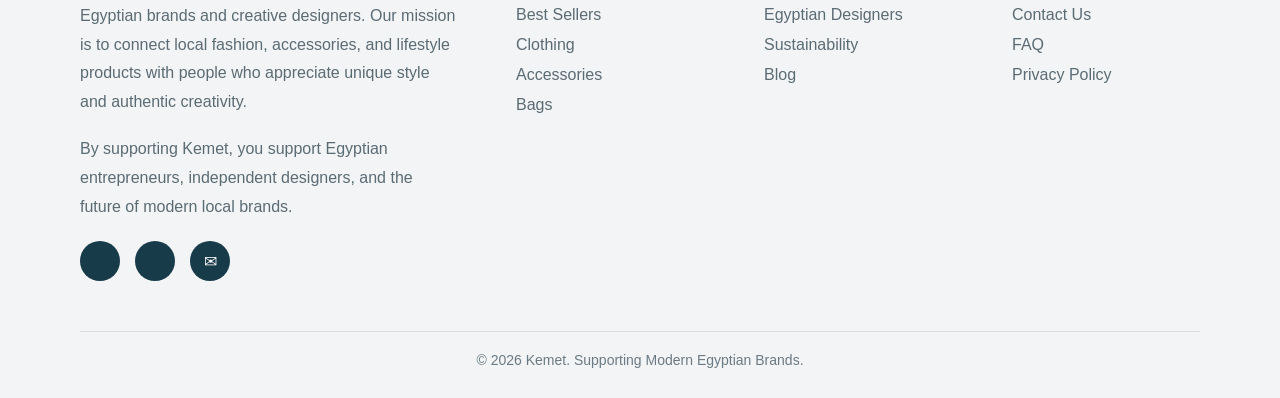
==== commit bdca20d1: "link new arrival page with wish list and cart" ====
--- a/HTMLs/index.html
+++ b/HTMLs/index.html
@@ -20,9 +20,10 @@
         </ul>
         <ul class="menu">
             <li><a href="#categories">Categories</a></li>
+            <li><a href="/HTMLs/Product.html">Shop</a></li>
             <li><a href="#masterpice-id">Bast Sellers</a></li>
             <li><a href="/HTMLs/newArrivals.html">New Arrivals</a></li>
-            <li><a href="/HTMLs/">Contact</a></li>
+            <li><a href="/HTMLs/contact.html">Contact Us</a></li>
         </ul>
         <ul class="icon">
             <li class="favorite">
--- a/CSSs/home-page.css
+++ b/CSSs/home-page.css
@@ -34,12 +34,12 @@
 }
 
 .menu {
-    padding-top: 30px;
+    padding-top: 37px;
 }
 
 .menu li {
     margin-left: 60px;
-    font-size: 20px;
+    font-size: 16px;
     cursor: pointer;
 }
 
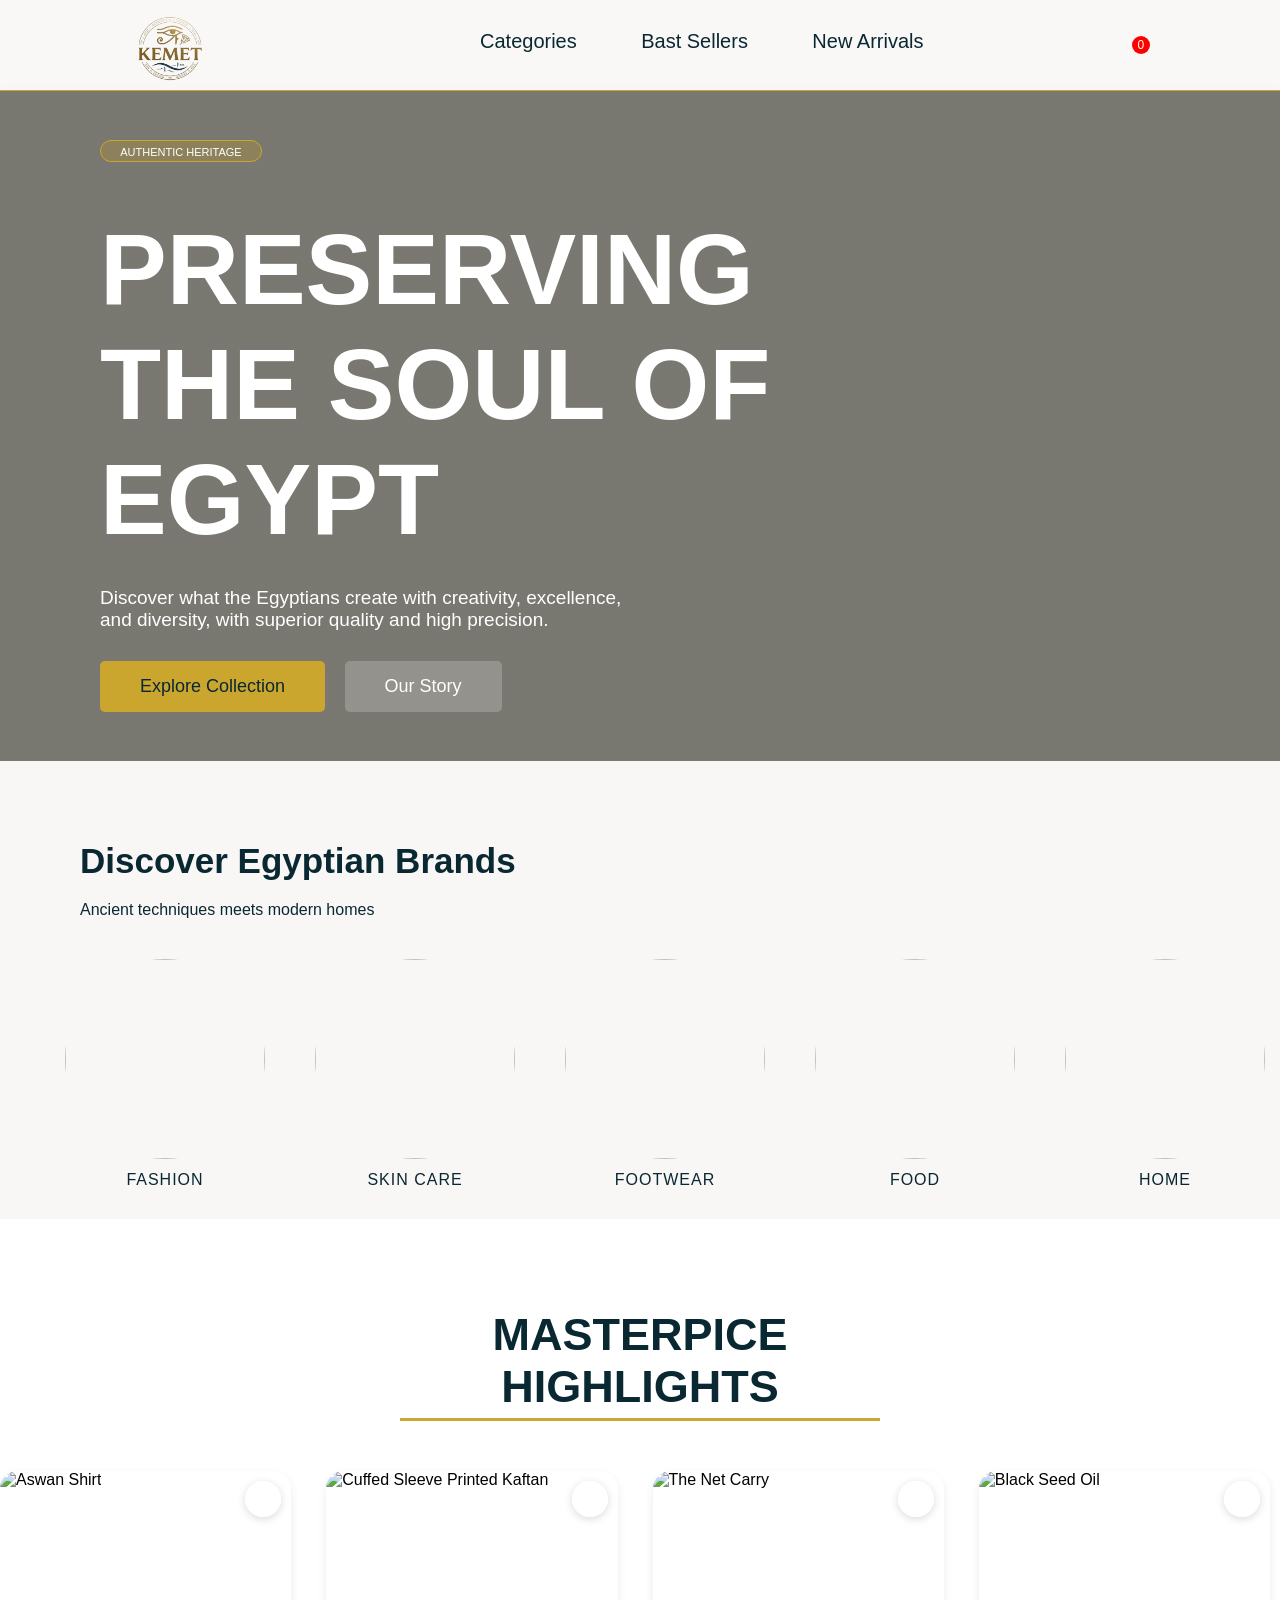
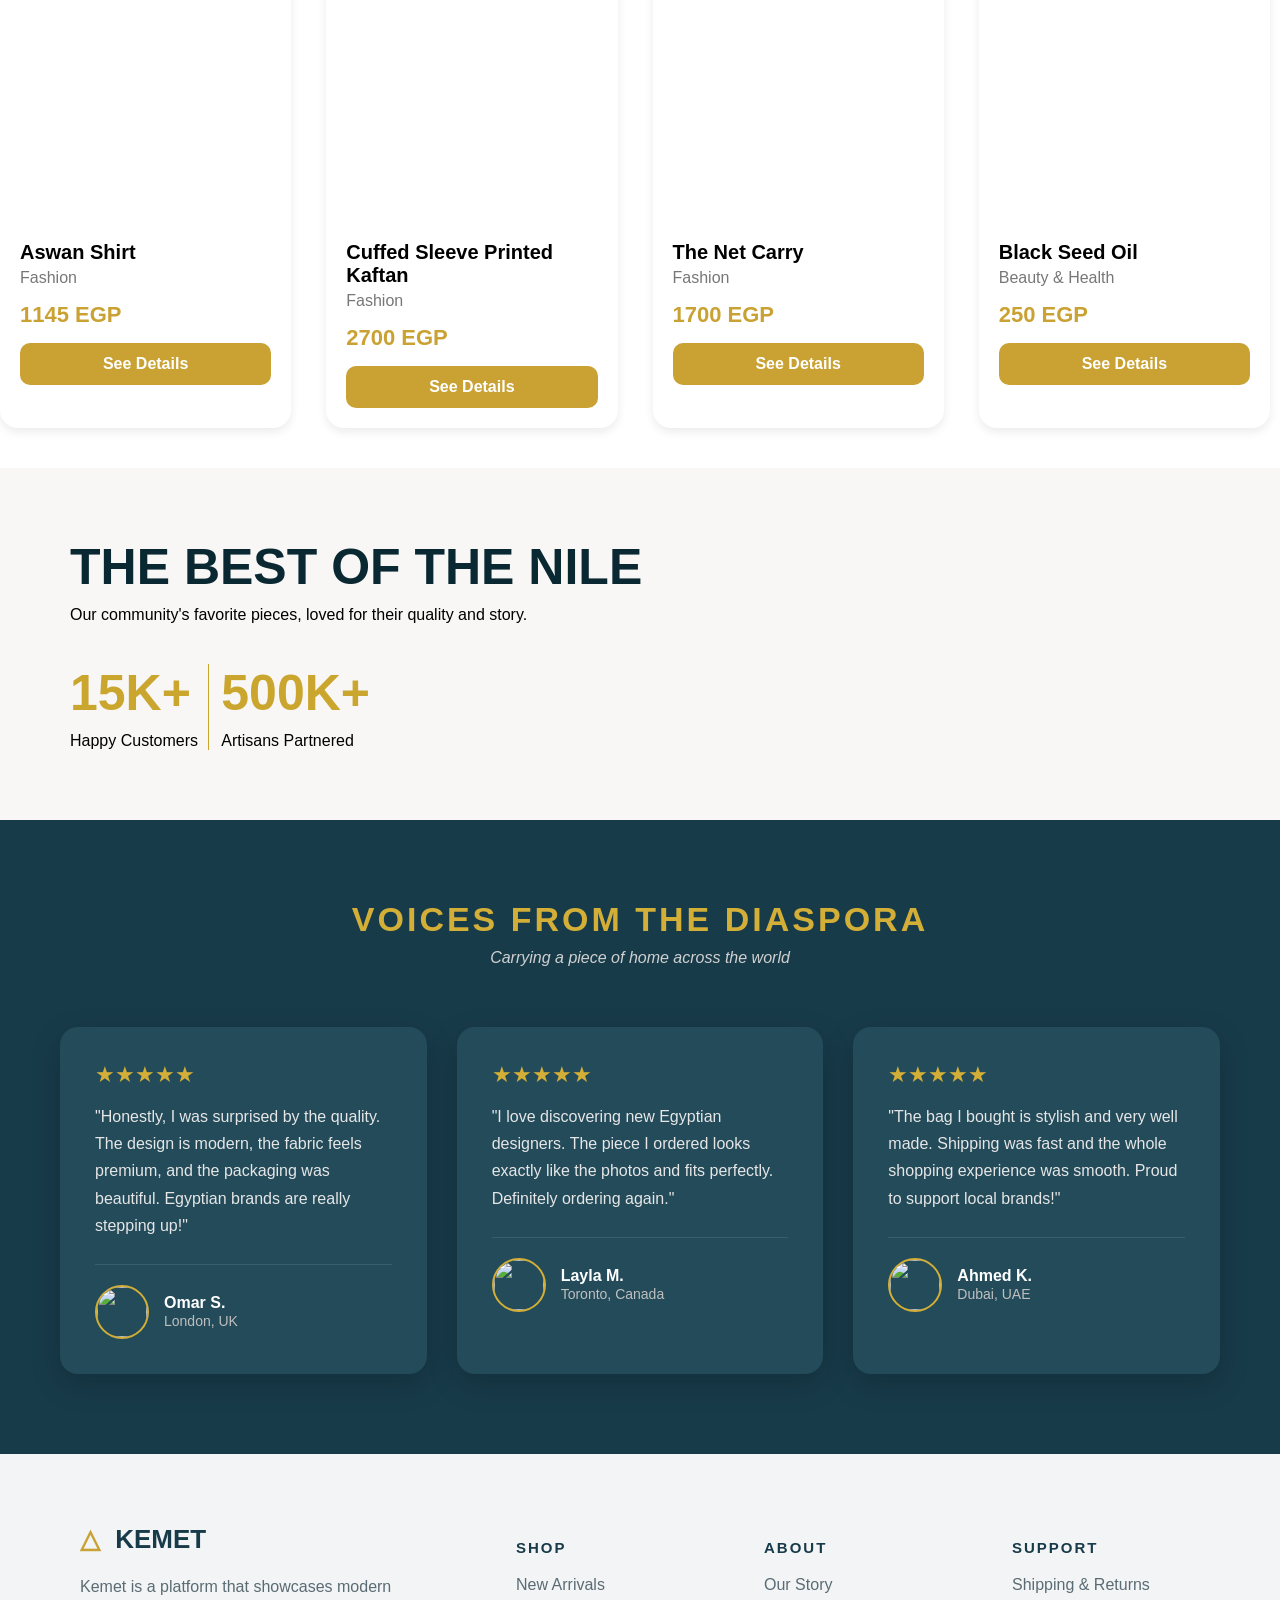
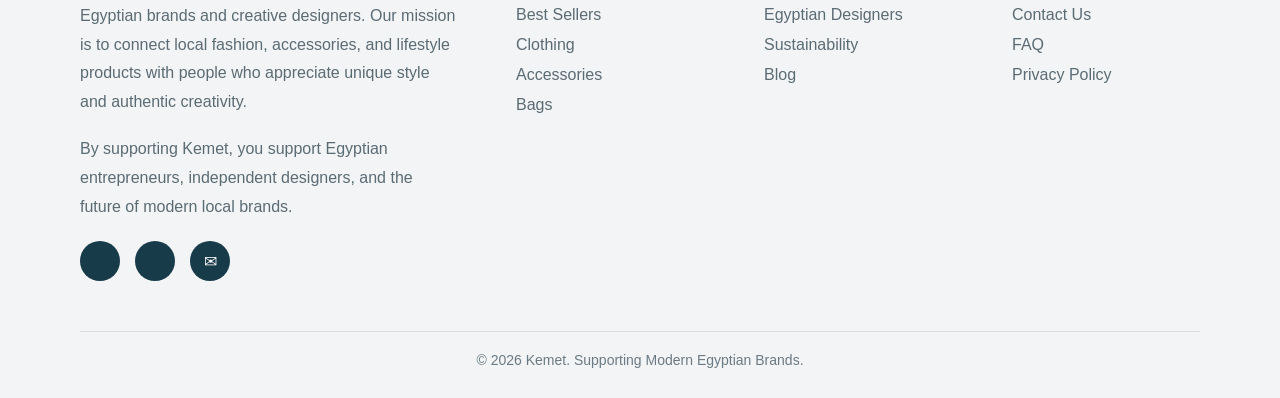
==== commit f9547126: "Merge pull request #6 from rwidagaber/main refactor wishlist in product" ====
--- a/HTMLs/index.html
+++ b/HTMLs/index.html
@@ -20,10 +20,8 @@
         </ul>
         <ul class="menu">
             <li><a href="#categories">Categories</a></li>
-            <li><a href="/HTMLs/Product.html">Shop</a></li>
             <li><a href="#masterpice-id">Bast Sellers</a></li>
             <li><a href="/HTMLs/newArrivals.html">New Arrivals</a></li>
-            <li><a href="/HTMLs/contact.html">Contact Us</a></li>
         </ul>
         <ul class="icon">
             <li class="favorite">
--- a/CSSs/home-page.css
+++ b/CSSs/home-page.css
@@ -29,17 +29,16 @@
 }
 
 .navbar img {
-    padding-top: 10px;
-    width: 70px;
+    width: 178px;
 }
 
 .menu {
-    padding-top: 37px;
+    padding-top: 30px;
 }
 
 .menu li {
     margin-left: 60px;
-    font-size: 16px;
+    font-size: 20px;
     cursor: pointer;
 }
 
@@ -72,10 +71,6 @@
     position: relative;
     font-size: 24px;
     cursor: pointer;
-    
-    &:hover {
-        color: #CAA62E;
-    }
 }
 
 #wishlist-count {
@@ -101,6 +96,9 @@
     cursor: pointer;
     font-size: 22px;
 
+    &:hover {
+        color: #CAA62E;
+    }
 }
 
 .hero {
@@ -306,7 +304,7 @@
 
 .wishlist-btn i {
     font-size: 18px;
-    color: rgb(205, 8, 8);
+    color: #444;
     transition: transform 0.2s ease, color 0.2s ease;
 }
 
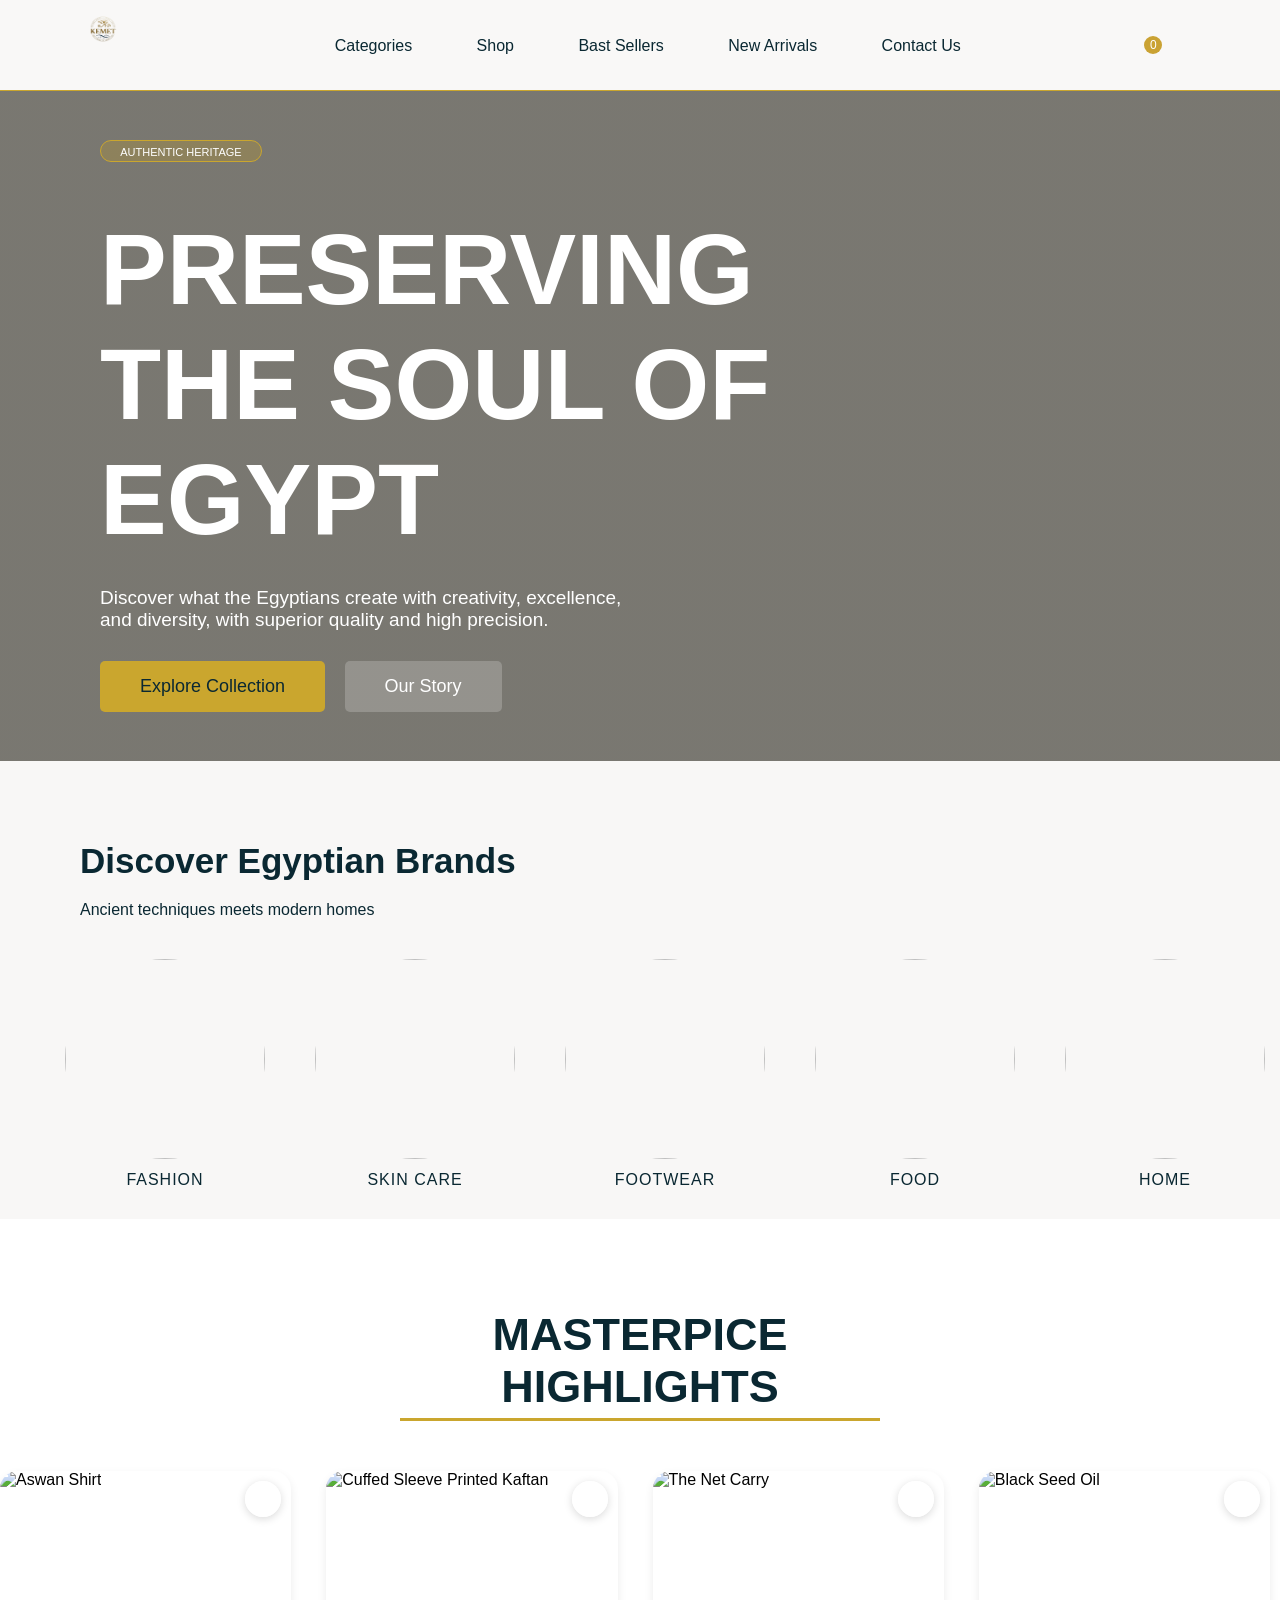
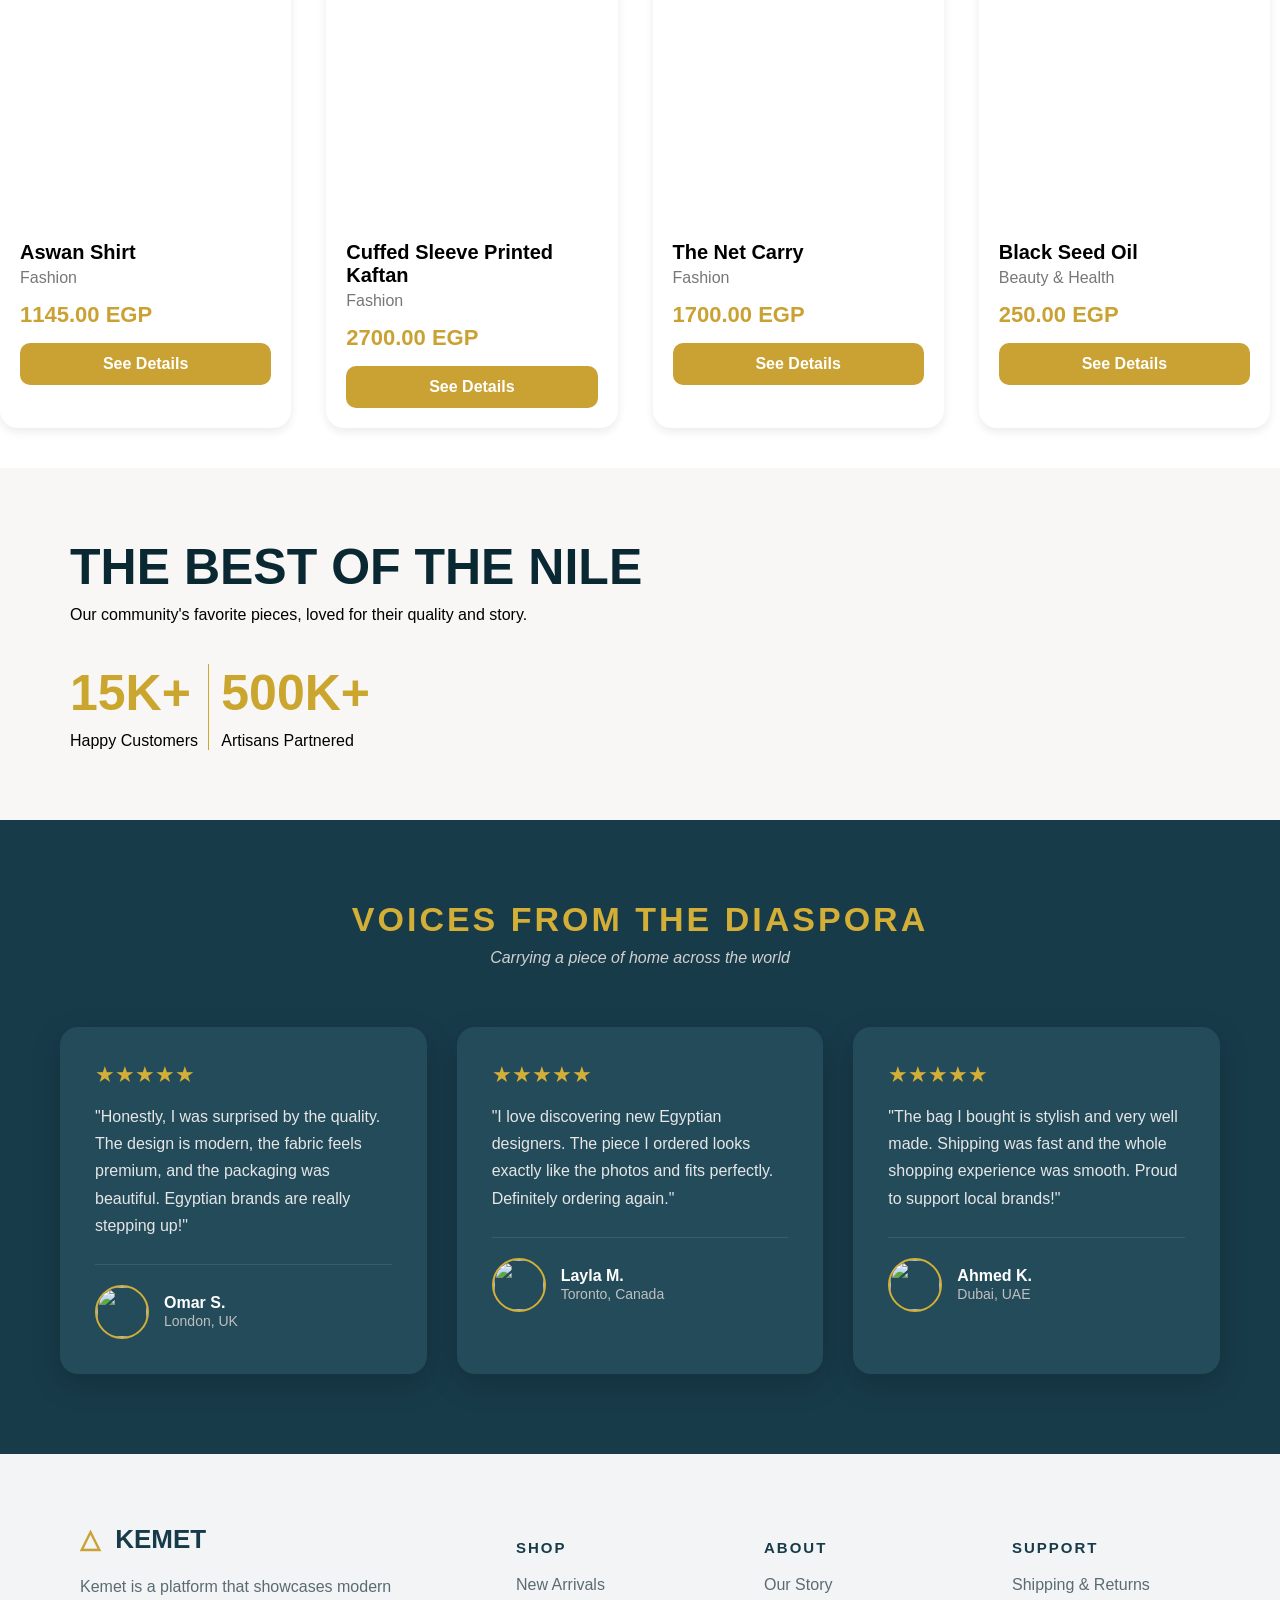
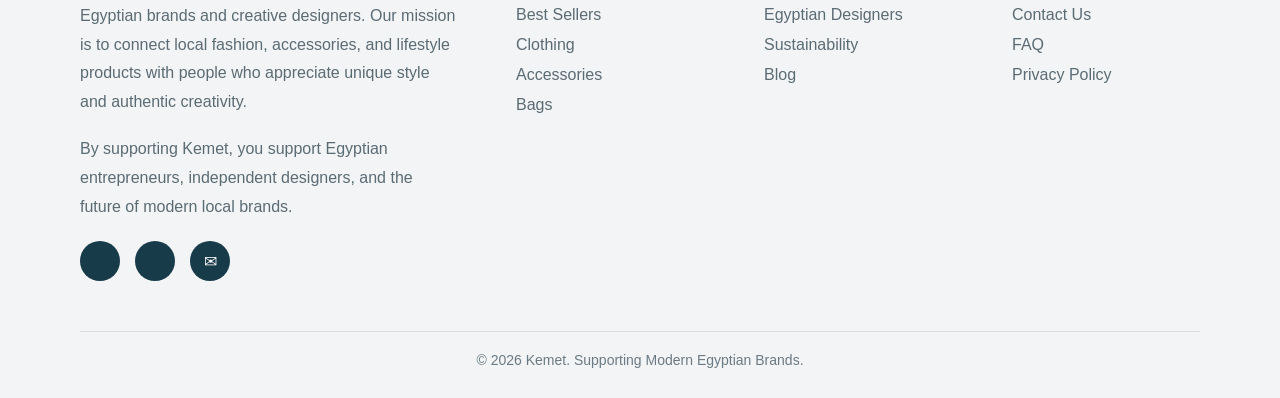
==== commit 84f3cddd: "Update styles in home-page.css and modify product ID handling in JavaScript files" ====
--- a/HTMLs/index.html
+++ b/HTMLs/index.html
@@ -6,6 +6,8 @@
     <meta name="viewport" content="width=device-width, initial-scale=1.0">
     <title>KEMET</title>
     <link rel="stylesheet" href="/CSSs/home-page.css">
+    <link rel="stylesheet" href="/CSSs/navbar.css">
+
     <link rel='stylesheet'
         href='https://cdn-uicons.flaticon.com/4.0.0/uicons-regular-rounded/css/uicons-regular-rounded.css'>
     <link rel="stylesheet" href="https://cdnjs.cloudflare.com/ajax/libs/font-awesome/7.0.1/css/all.min.css"
@@ -20,8 +22,10 @@
         </ul>
         <ul class="menu">
             <li><a href="#categories">Categories</a></li>
+            <li><a href="/HTMLs/Product.html">Shop</a></li>
             <li><a href="#masterpice-id">Bast Sellers</a></li>
             <li><a href="/HTMLs/newArrivals.html">New Arrivals</a></li>
+            <li><a href="/HTMLs/contact.html">Contact Us</a></li>
         </ul>
         <ul class="icon">
             <li class="favorite">
--- a/CSSs/home-page.css
+++ b/CSSs/home-page.css
@@ -29,16 +29,17 @@
 }
 
 .navbar img {
-    width: 178px;
+    padding-top: 10px;
+    width: 70px;
 }
 
 .menu {
-    padding-top: 30px;
+    padding-top: 37px;
 }
 
 .menu li {
     margin-left: 60px;
-    font-size: 20px;
+    font-size: 16px;
     cursor: pointer;
 }
 
@@ -71,6 +72,10 @@
     position: relative;
     font-size: 24px;
     cursor: pointer;
+
+    &:hover {
+        color: #CAA62E;
+    }
 }
 
 #wishlist-count {
@@ -78,7 +83,7 @@
     top: -8px;
     right: -10px;
 
-    background: red;
+    background: #caa233;
     color: white;
 
     width: 18px;
@@ -96,9 +101,6 @@
     cursor: pointer;
     font-size: 22px;
 
-    &:hover {
-        color: #CAA62E;
-    }
 }
 
 .hero {
@@ -304,7 +306,7 @@
 
 .wishlist-btn i {
     font-size: 18px;
-    color: #444;
+    color: rgb(205, 8, 8);
     transition: transform 0.2s ease, color 0.2s ease;
 }
 
--- a/CSSs/navbar.css
+++ b/CSSs/navbar.css
@@ -0,0 +1,172 @@
+.main-navbar {
+    display: flex;
+    justify-content: space-between;
+    align-items: center;
+    min-height: 80px;
+    padding: 10px 40px;
+    background-color: #fff;
+    border-bottom: 1px solid #eaeaea;
+    position: fixed;
+    top: 0;
+    left: 0;
+    right: 0;
+    z-index: 1000;
+    width: 100%;
+    box-sizing: border-box;
+}
+
+.main-navbar .menu,
+.main-navbar .icons {
+    display: flex;
+    list-style: none;
+    gap: 30px;
+    align-items: center;
+    margin: 0;
+    padding: 0;
+}
+
+.main-navbar .menu {
+    gap: 0px;
+}
+
+.main-navbar li {
+    margin: 0;
+    padding: 0;
+}
+
+.main-navbar .menu {
+    font-size: 16px;
+    padding-bottom: 0;
+}
+
+.main-navbar .icons {
+    margin-right: 0;
+    padding-bottom: 0;
+}
+
+.main-navbar .Logo {
+    display: flex;
+    align-items: center;
+    gap: 10px;
+}
+
+.main-navbar .Logo img {
+    height: 45px;
+    width: auto;
+    display: block;
+}
+
+.main-navbar .Logo h4 {
+    margin: 0;
+    font-size: 24px;
+    line-height: 1;
+    font-weight: 700;
+    color: #c8a328;
+}
+
+.main-navbar .menu li a {
+    text-decoration: none;
+    color: #444;
+    font-size: 16px;
+    font-weight: 500;
+    line-height: 1;
+    transition: 0.3s;
+}
+
+.main-navbar .menu li:not(.Logo) {
+    margin-left: 32px;
+}
+
+.main-navbar .menu li a:hover {
+    color: #c8a328;
+}
+
+.main-navbar .icon-link {
+    text-decoration: none;
+    color: black;
+    position: relative;
+    font-size: 24px;
+    cursor: pointer;
+}
+
+.main-navbar .icon-link:hover {
+    color: #CAA62E;
+}
+
+.main-navbar .icons li {
+    position: relative;
+}
+
+.main-navbar .favorite,
+.main-navbar .shopping_cart,
+.main-navbar .user-profile {
+    font-size: 22px;
+    position: relative;
+}
+
+.main-navbar #wishlist-count {
+    position: absolute;
+    top: -8px;
+    right: -10px;
+    background: #c8a328;
+    color: white;
+    font-size: 10px;
+    padding: 2px 6px;
+    border-radius: 50%;
+    min-width: 18px;
+    height: 18px;
+    display: flex;
+    align-items: center;
+    justify-content: center;
+}
+
+.main-navbar .user-dropdown {
+    position: absolute;
+    top: 100%;
+    right: -20px;
+    background: white;
+    border: 1px solid #eaeaea;
+    border-radius: 8px;
+    min-width: 150px;
+    box-shadow: 0 4px 12px rgba(0, 0, 0, 0.1);
+    display: none;
+    flex-direction: column;
+    z-index: 1001;
+    margin-top: 10px;
+}
+
+.main-navbar .user-dropdown.active {
+    display: flex;
+}
+
+.main-navbar .dropdown-item {
+    padding: 12px 16px;
+    text-decoration: none;
+    color: #444;
+    font-size: 14px;
+    border-bottom: 1px solid #f3f4f6;
+    transition: 0.3s;
+    cursor: pointer;
+}
+
+.main-navbar .dropdown-item:last-child {
+    border-bottom: none;
+}
+
+.main-navbar .dropdown-item:hover {
+    background: #f9f9f9;
+    color: #c8a328;
+}
+
+#navbar-root {
+    position: relative;
+}
+
+/* Add padding to body when navbar-root is present */
+body:has(#navbar-root) {
+    padding-top: 100px;
+}
+
+html {
+    scroll-behavior: smooth;
+}
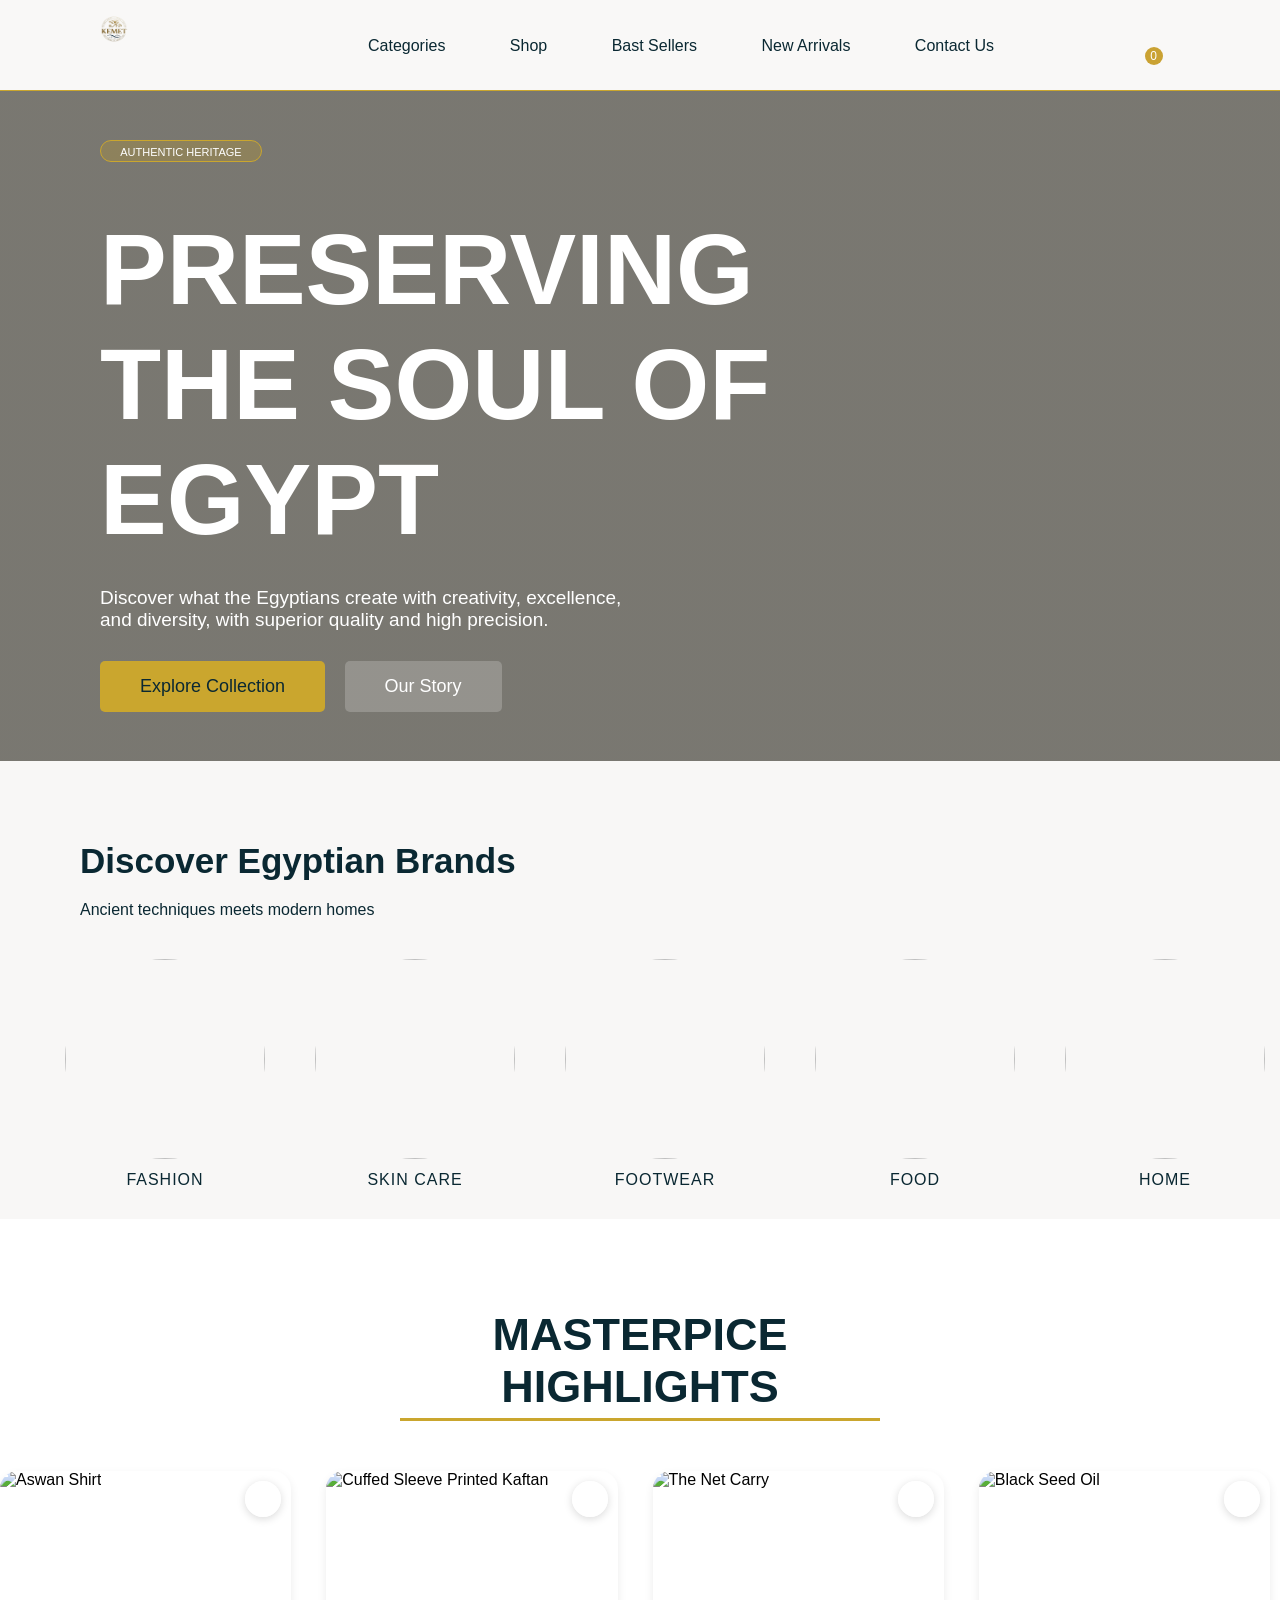
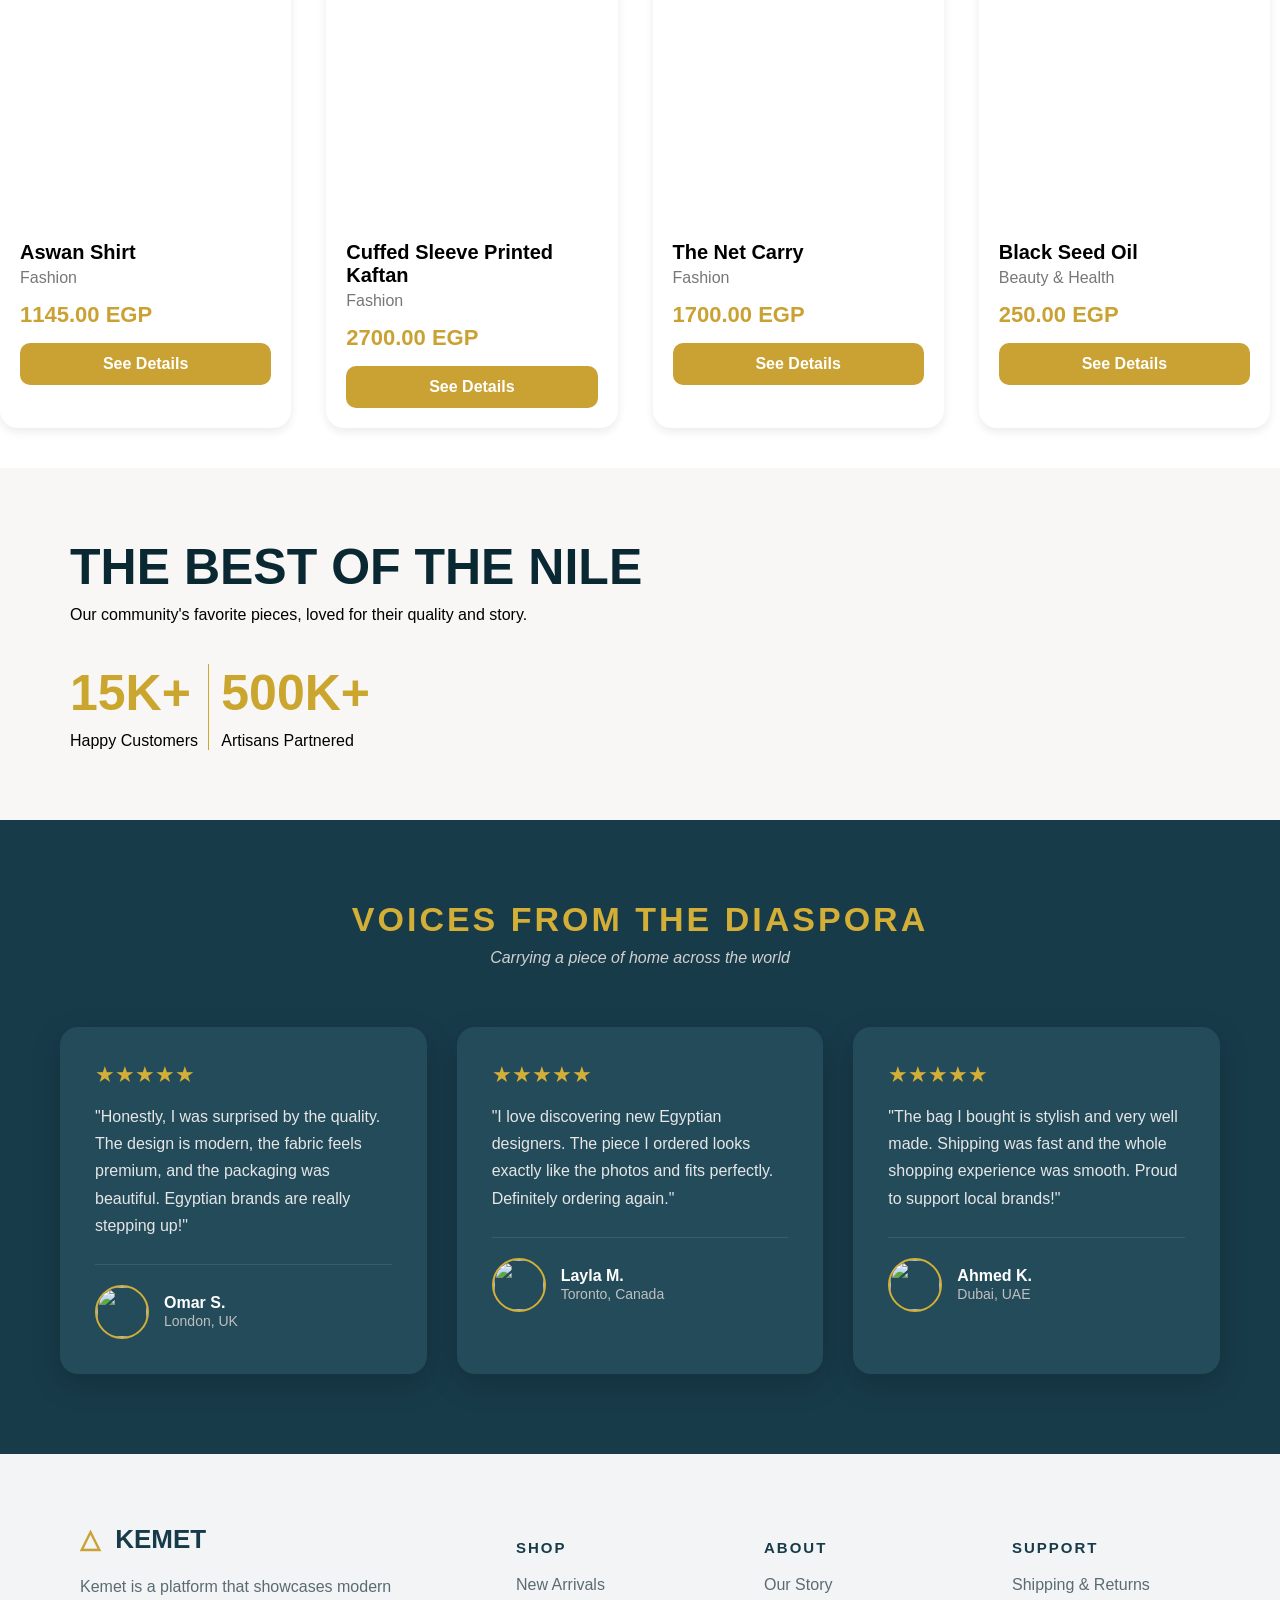
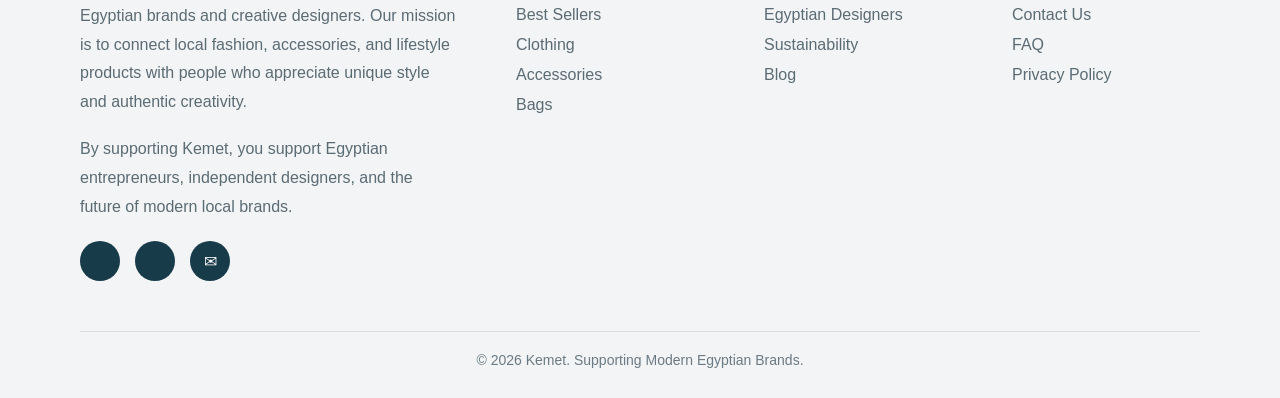
==== commit c431db26: "edit" ====
--- a/HTMLs/index.html
+++ b/HTMLs/index.html
@@ -40,6 +40,17 @@
                     <!-- <span id="wishlist-count">0</span> -->
                 </a>
             </li>
+
+
+            <li class="user-profile">
+                <a href="#" class="icon-link" id="user-menu-toggle">
+                    <i class="fi fi-rr-user"></i>
+                </a>
+                <div class="user-dropdown" id="user-dropdown">
+                    <a href="/HTMLs/Orders.html" class="dropdown-item">Orders</a>
+                    <a href="#" class="dropdown-item" id="logout-btn">Logout</a>
+                </div>
+            </li>
         </ul>
     </nav>
     <main>
--- a/CSSs/home-page.css
+++ b/CSSs/home-page.css
@@ -54,10 +54,13 @@
 
 .icon {
     padding-top: 30px;
+    display: flex;
+    align-items: center;
+    gap: 24px;
 }
 
 .favorite {
-    padding: 0px 55px 0px;
+    padding: 0;
     cursor: pointer;
     font-size: 22px;
 
@@ -103,6 +106,59 @@
 
 }
 
+.icon li {
+    position: relative;
+}
+
+.user-profile {
+    cursor: pointer;
+    font-size: 22px;
+}
+
+/**/
+.user-dropdown {
+    position: absolute;
+    top: 100%;
+    right: -20px;
+    background: white;
+    border: 1px solid #eaeaea;
+    border-radius: 8px;
+    min-width: 150px;
+    box-shadow: 0 4px 12px rgba(0, 0, 0, 0.1);
+    display: none;
+    flex-direction: column;
+    z-index: 1001;
+    margin-top: 10px;
+}
+
+.user-dropdown.active {
+    display: flex;
+}
+
+.dropdown-item {
+    padding: 12px 16px;
+    text-decoration: none;
+    color: #444;
+    font-size: 14px;
+    border-bottom: 1px solid #f3f4f6;
+    transition: 0.3s;
+    cursor: pointer;
+}
+
+.dropdown-item:last-child {
+    border-bottom: none;
+}
+
+.dropdown-item:hover {
+    background: #f9f9f9;
+    color: #c8a328;
+}
+
+#navbar-root {
+    position: relative;
+}
+
+/**/
 .hero {
     background: linear-gradient(rgba(32, 29, 18, 0.6),
             rgba(32, 29, 18, 0.6)),
